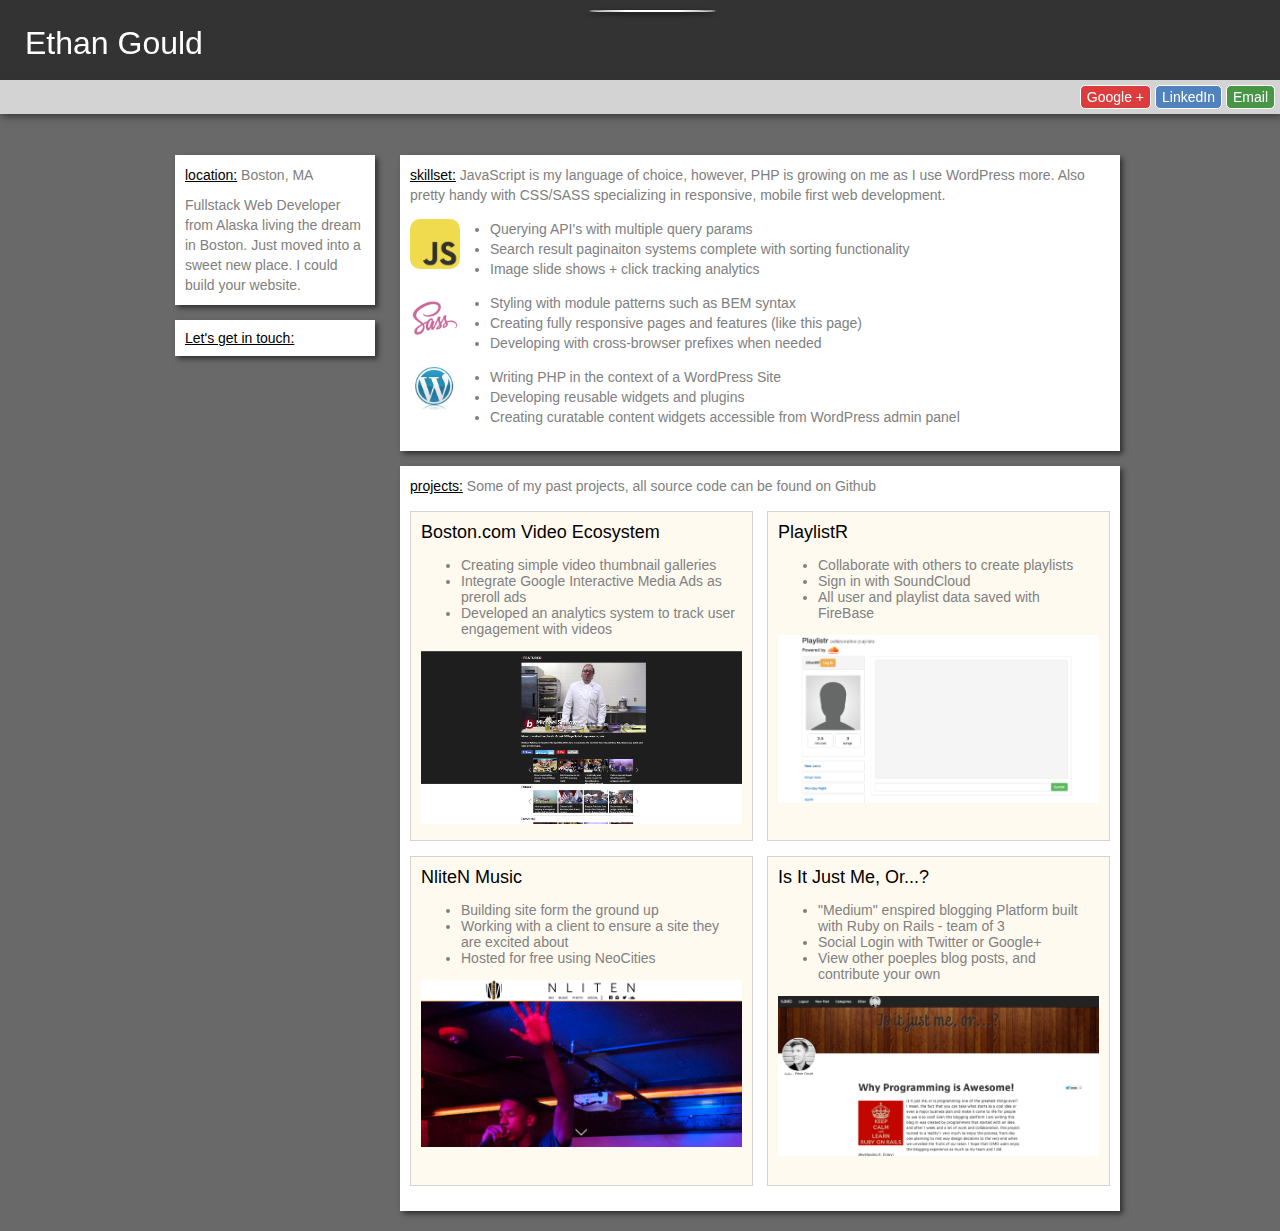
==== new-new/index.html @ 63904a3f "front end color scheme imporvements + changes some content" ====
<!doctype html>
<html>
<head>
	<title></title>
  <meta name="viewport" content="width=device-width, initial-scale=1">
	<link rel='stylesheet' type='text/css' href='styles/main.css'>
  <script type="text/javascript" src='scripts/jquery.js'></script>
  <script type="text/javascript" src='scripts/main.js'></script>
</head>
<body>
	<div class='site-container'>
    <div class="site-header">
      <div class="site-header-top">
        <p class="site-header__name">Ethan Gould</p>
        <img src="./images/ethan-profile-pic.jpg" alt="" class="site-header__img">
      </div>
      <div class="site-header-bottom">
        <div class="site-header__social-bar">
          <a id="googleplus" class="social-bar-button" target="_blank" href="https://plus.google.com/103565675340279447723/">Google +</a>
          <a id="linkedin" class="social-bar-button" target="_blank" href="https://www.linkedin.com/in/ethangould">LinkedIn</a>
          <a id="email" class="social-bar-button" target="_blank" href="mailto:ethan.g.907@gmail.com?subject=Let's Chat">Email</a>
        </div>
      </div>
    </div>
  
    <div class="site-content">
      <div class="content-card location-card">
        <p class="info--location"><span class="info-title">location:</span> <span class="info-content">Boston, MA</span></p>
        <p class="info--bio info-content">Fullstack Web Developer from Alaska living the dream in Boston. Just moved into a sweet new place. I could build your website.</p>
      </div>

      <div class="content-card skillset-card right-col-card">
        <p class="info--skillset info-content"><span class="info-title">skillset:</span> JavaScript is my language of choice, however, PHP is growing on me as I use WordPress more. Also pretty handy with CSS/SASS specializing in responsive, mobile first web development.</p>

        <div class="skillset-detail">
          <img class="skillset-img" src="./images/javascript-logo.png" alt="">
          <ul class="skillset-examples">
            <li class="skillset-example info-content">Querying API's with multiple query params</li>
            <li class="skillset-example info-content">Search result paginaiton systems complete with sorting functionality</li>
            <li class="skillset-example info-content">Image slide shows + click tracking analytics</li>
          </ul>
        </div>

        <div class="skillset-detail">
          <img class="skillset-img" src="./images/sass-logo.png" alt="">
          <ul class="skillset-examples">
            <li class="skillset-example info-content">Styling with module patterns such as BEM syntax</li>
            <li class="skillset-example info-content">Creating fully responsive pages and features (like this page)</li>
            <li class="skillset-example info-content">Developing with cross-browser prefixes when needed</li>
          </ul>
        </div>
        <div class="skillset-detail">
          <img class="skillset-img" src="./images/wordpress-logo.png" alt="">
          <ul class="skillset-examples">
            <li class="skillset-example info-content">Writing PHP in the context of a WordPress Site</li>
            <li class="skillset-example info-content">Developing reusable widgets and plugins</li>
            <li class="skillset-example info-content">Creating curatable content widgets accessible from WordPress admin panel</li>
          </ul>
        </div>
      </div>

      <div class="content-card location-card">
        <p class="info--location info-title">Let's get in touch:</p>
      </div>


      <div class="content-card projects-card right-col-card">
        <p class="projects-card-title info-content"><span class="info-title">projects:</span> Some of my past projects, all source code can be found on Github</p>

        <div class="project-detail">
          <a class="project-detail-title" target="_blank"href="http://www.boston.com/video">Boston.com Video Ecosystem</a>
          <ul class="project-detail-list">
            <li class="project-detail-list-item">Creating simple video thumbnail galleries</li>
            <li class="project-detail-list-item">Integrate Google Interactive Media Ads as preroll ads</li>
            <li class="project-detail-list-item">Developed an analytics system to track user engagement with videos</li>
          </ul>
          <img src="./images/bostoncom-video.png" alt="" class="project-detail-img">
        </div>
        <div class="project-detail">
          <a class="project-detail-title" target="_blank"href="//www.playlister-collab.firebaseapp.com">PlaylistR</a>
          <ul class="project-detail-list">
            <li class="project-detail-list-item">Collaborate with others to create playlists</li>
            <li class="project-detail-list-item">Sign in with SoundCloud</li>
            <li class="project-detail-list-item">All user and playlist data saved with FireBase</li>
          </ul>
          <img src="./images/playlistr.png" alt="" class="project-detail-img">
        </diV>  
        <div class="project-detail">
          <a class="project-detail-title" target="_blank"href="http://www.nlitenmusic.com">NliteN Music</a>
          <ul class="project-detail-list">
            <li class="project-detail-list-item">Building site form the ground up</li>
            <li class="project-detail-list-item">Working with a client to ensure a site they are excited about</li>
            <li class="project-detail-list-item">Hosted for free using NeoCities</li>
          </ul>
          <img src="./images/nliten.png" alt="" class="project-detail-img">
        </div>
        <div class="project-detail">
          <a class="project-detail-title" target="_blank"href="http://www.isitjustmeor.herokuapp.com">Is It Just Me, Or...?</a>
          <ul class="project-detail-list">
            <li class="project-detail-list-item">"Medium" enspired blogging Platform built with Ruby on Rails - team of 3 </li>
            <li class="project-detail-list-item">Social Login with Twitter or Google+</li>
            <li class="project-detail-list-item">View other poeples blog posts, and contribute your own</li>
          </ul>
          <img src="./images/IIJMO.jpg" alt="" class="project-detail-img">
        </div>

      </div>
    </div>

  </div><!-- site-container -->
</body>
</html>
---- new-new/styles/main.css ----
html {
	background-color: dimgrey;
	min-width: 290px;
}

body {
	margin: 0;
}

p {
	margin: 0;
}


/*
 *---------------------------
 * SITE HEADER
 *---------------------------
*/

.site-header {
  height: 75px;
  background-color: lightgrey;
  position: fixed;
	top: 0;
	left: 0;
	right: 0;
	z-index: 2;
	box-shadow: 2px 2px 8px #333;
	min-width: 290px;
}

.site-header-top {
	height: 40px;
	background-color: #333;
}

.site-header-bottom {
	background-color: lightgrey;
	box-shadow: 2px 2px 8px #333;

}


.site-header__name {
	margin: 0 auto;
	text-align: center;
	padding: 10px 0 0 0;
	width: 50%;
	font-family: 'Ubuntu', sans-serif;
	font-weight: 300;
	color: white;
	font-size: 20px;
}

.site-header__img {
	width: 65px;
	border-radius: 50%;
	position: absolute;
    top: 4px;
    left: 5px;
    border: 1px solid white;
    box-shadow: 0 2px 5px black;
}

.site-header__social-bar {
	display: inline-block;
    float: left;
    margin: 5px 0 0 80px;
}

.social-bar-button {
	display: inline-block;
	padding: 3px 6px;
	border: 1px solid white;
	color: white;
	font-family: 'Ubuntu', sans-serif;
    font-size: 14px;
    border-radius: 5px;
    font-weight: 100;

    text-decoration: none;
}

#googleplus {
	background-color: rgb(220,60,60);
}

#linkedin {
	background-color: rgb(80,130,190);
}

#email {
	background-color: rgb(70,150,70);
}

/*
 *---------------------------
 * /SITE HEADER
 *---------------------------
*/

/*
 *---------------------------
 * SITE CONTENT
 *---------------------------
*/
.site-content {
	margin-top: 100px;
	padding: 5px 5px;
	overflow: auto;
}

/*
 *---------------------------
 * /SITE CONTENT
 *---------------------------
*/


/*
 *---------------------------
 * CONTENT CARDZ
 *---------------------------
*/

.content-card {
	width: 100%;
	box-shadow: 3px 3px 5px #333;
	padding: 10px;
	margin-bottom: 15px;

	font-family: 'Ubuntu', sans-serif;
	font-size: 14px;
	display: inline-block;
	box-sizing: border-box;
	/*background-color: rgb(240,240,240);*/
	background-color: white;


	transition: all .3s ease-in-out;
	-webkit-transition: all .3s ease-in-out;
    -moz-transition: all .3s ease-in-out;
    -o-transition: all .3s ease-in-out;
}





/*
 *---------------------------
 * /CONTENT CARD
 *---------------------------
*/


/*
 * location Card
*/

.location-card {
	max-width: 290px;
	float: left;
}

.info--location {
	font-size: 14px;
}

.info--bio {
	margin-top: 10px;
}

.info-title {
	color: black;
	text-decoration: underline;
}

.info-content {
	color: grey;
	line-height: 20px;
}

/*
 * skillset Card
*/

.skillset-card {
	clear: both;
}

.skillset-examples {
	padding-left: 80px;
}

.skillset-img {
	width: 50px;
	border-radius: 10px;
	float: left;
}


/*
 * projects Card
*/

.project-detail {
    width: 100%;
    border: 1px solid lightgrey;
    float: left;
    padding: 10px;
	position: relative;
    box-sizing: border-box;
    margin-bottom: 15px;
    background-color: floralwhite;
}

.project-detail-title {
	text-align: center;
	font-size: 18px;
	color: black;
	text-decoration: none;
}

.project-detail-title:hover{
	color: rgb(80,80,170);
}

.project-detail-list {
	color: grey;
}

.project-detail-img {
	width: 100%;
}

.projects-card-title {
	margin-bottom: 15px;
}




@media (min-width: 650px) {
	/*
 	 *---------------------------
 	 * SITE HEADER
 	 *---------------------------
	*/

	.site-header {
		height: 100px;
	}

	.site-header-top {
		height: 80px;
	}

	.site-header-bottom {
		padding: 5px;
		overflow: auto;
	}

	.site-header__name {
		padding: 25px 0 0 25px;
		text-align: left;
		display: inline-block;
		font-size: 32px;
	}

	.site-header__img {
		width: 125px;
	    top: 10px;
	    left: 46%;
	}

	.site-header__social-bar {
		margin: 0;
		float: right;
	}
	/*
 	 *---------------------------
 	 * /SITE HEADER
 	 *---------------------------
	*/

	/*
	 *---------------------------
	 * SITE CONTENT
	 *---------------------------
	*/
	.site-content {
		max-width: 960px;
    	margin: 150px auto 0 auto;
    	padding: 5px 15px;
	}

	/*
	 *---------------------------
	 * /SITE CONTENT
	 *---------------------------
	*/

	/*
	 *---------------------------
	 * CONTENT CARD
	 *---------------------------
	*/
	.content-card {
		margin-left: 15px;
	}

	/*
	 *---------------------------
	 * /CONTENT CARD
	 *---------------------------
	*/

	/*
	 * location Card
	*/

	.location-card {
		max-width: 200px;
	}

	/*
	 * skillset Card
	*/

	.right-col-card {
		float: right;
		width: calc(100% - 240px);
		clear: none;
	}

}


@media (min-width: 768px) {
	
	.content-card:hover {
		/*box-shadow: 0 0 5px grey;*/
		transform: scale(1.01);
	}


	/*
	 * projects Card
	*/

	.project-detail {
	    width: 49%;
	    min-height: 330px;
	}

	.project-detail:nth-child(even) {
		margin-right: 2%;
	}



}
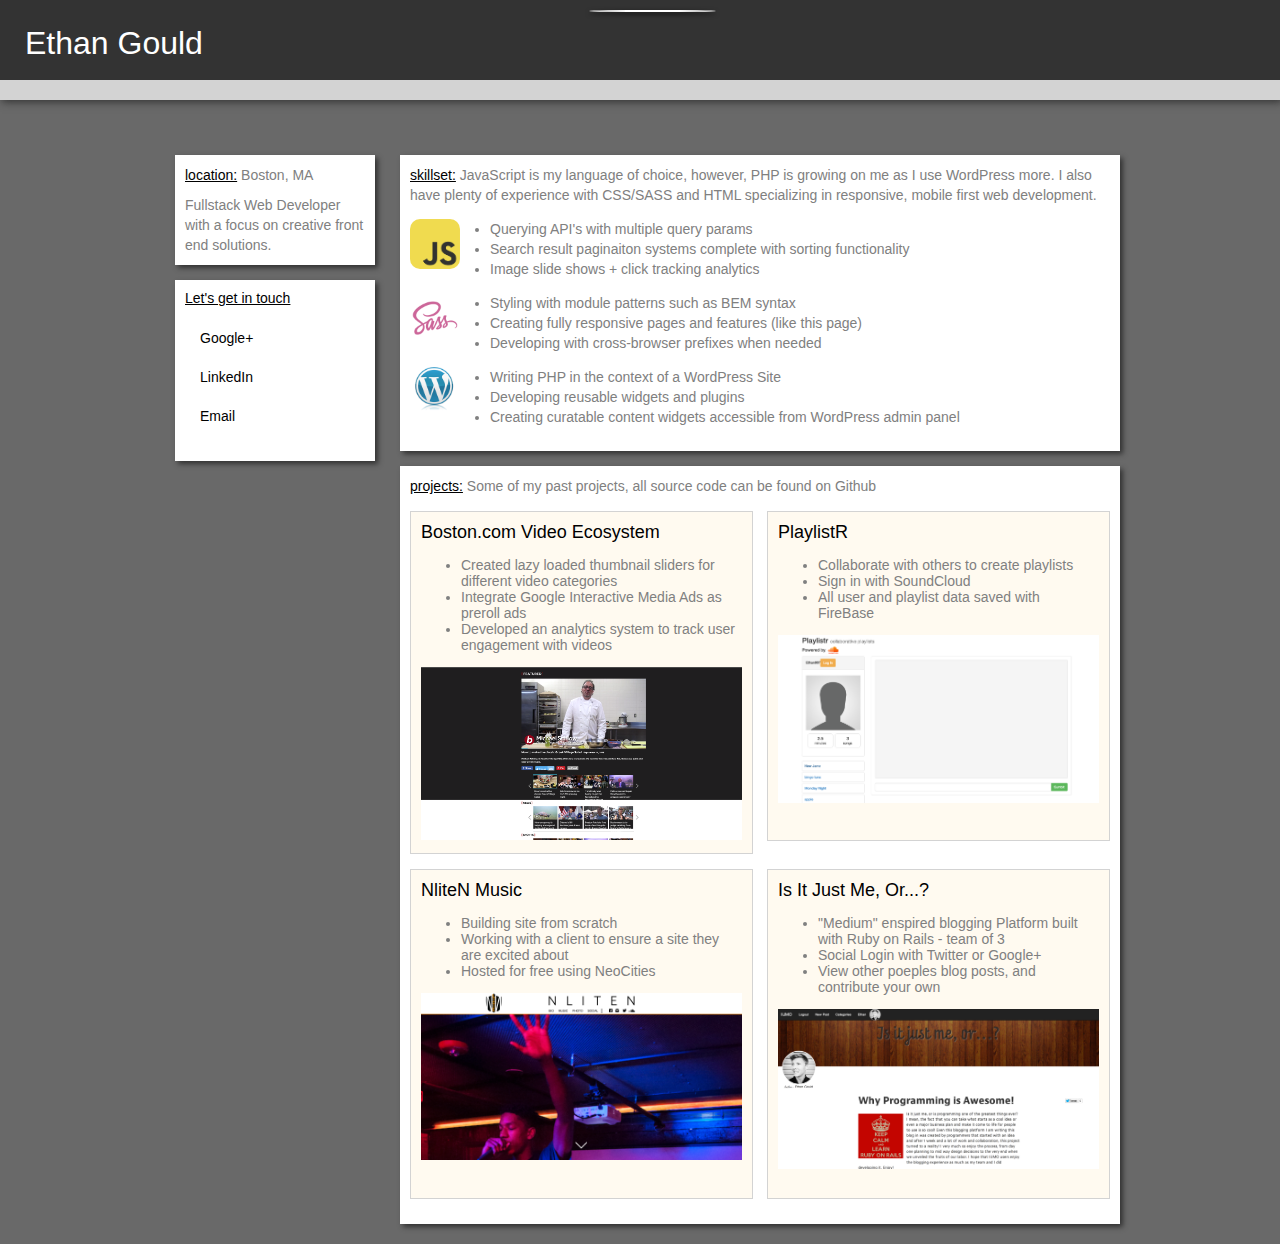
==== commit 618bfe88: "updates to personal page" ====
--- a/new-new/index.html
+++ b/new-new/index.html
@@ -14,23 +14,16 @@
         <p class="site-header__name">Ethan Gould</p>
         <img src="./images/ethan-profile-pic.jpg" alt="" class="site-header__img">
       </div>
-      <div class="site-header-bottom">
-        <div class="site-header__social-bar">
-          <a id="googleplus" class="social-bar-button" target="_blank" href="https://plus.google.com/103565675340279447723/">Google +</a>
-          <a id="linkedin" class="social-bar-button" target="_blank" href="https://www.linkedin.com/in/ethangould">LinkedIn</a>
-          <a id="email" class="social-bar-button" target="_blank" href="mailto:ethan.g.907@gmail.com?subject=Let's Chat">Email</a>
-        </div>
-      </div>
     </div>
   
     <div class="site-content">
       <div class="content-card location-card">
         <p class="info--location"><span class="info-title">location:</span> <span class="info-content">Boston, MA</span></p>
-        <p class="info--bio info-content">Fullstack Web Developer from Alaska living the dream in Boston. Just moved into a sweet new place. I could build your website.</p>
+        <p class="info--bio info-content">Fullstack Web Developer with a focus on creative front end solutions.</p>
       </div>
 
       <div class="content-card skillset-card right-col-card">
-        <p class="info--skillset info-content"><span class="info-title">skillset:</span> JavaScript is my language of choice, however, PHP is growing on me as I use WordPress more. Also pretty handy with CSS/SASS specializing in responsive, mobile first web development.</p>
+        <p class="info--skillset info-content"><span class="info-title">skillset:</span> JavaScript is my language of choice, however, PHP is growing on me as I use WordPress more. I also have plenty of experience with CSS/SASS and HTML specializing in responsive, mobile first web development.</p>
 
         <div class="skillset-detail">
           <img class="skillset-img" src="./images/javascript-logo.png" alt="">
@@ -60,9 +53,34 @@
       </div>
 
       <div class="content-card location-card">
-        <p class="info--location info-title">Let's get in touch:</p>
+        <p class="info--location info-title">Let's get in touch</p>
+        <ul class="contact-list">
+          <li id="googleplus" class="contact-list__item">
+            <a target="_blank" href="https://plus.google.com/103565675340279447723/" class="flipup-button">
+              <div id="home" class="flipup-container">
+                <p class="flipup-text">Google+</p>
+              </div>
+              <div class="flipup-box"></div>
+            </a>
+          </li>
+          <li id="linkedin" class="contact-list__item">
+            <a target="_blank" href="https://www.linkedin.com/in/ethangould" class="flipup-button">
+              <div id="home" class="flipup-container">
+                <p class="flipup-text">LinkedIn</p>
+              </div>
+              <div class="flipup-box"></div>
+            </a>
+          </li>
+          <li id="email" class="contact-list__item">
+            <a target="_blank" href="mailto:ethan.g.907@gmail.com?subject=Let's Talk" class="flipup-button">
+              <div id="home" class="flipup-container">
+                <p class="flipup-text">Email</p>
+              </div>
+              <div class="flipup-box"></div>
+            </a>
+          </li>
+        </ul>
       </div>
-
 
       <div class="content-card projects-card right-col-card">
         <p class="projects-card-title info-content"><span class="info-title">projects:</span> Some of my past projects, all source code can be found on Github</p>
@@ -70,7 +88,7 @@
         <div class="project-detail">
           <a class="project-detail-title" target="_blank"href="http://www.boston.com/video">Boston.com Video Ecosystem</a>
           <ul class="project-detail-list">
-            <li class="project-detail-list-item">Creating simple video thumbnail galleries</li>
+            <li class="project-detail-list-item">Created lazy loaded thumbnail sliders for different video categories</li>
             <li class="project-detail-list-item">Integrate Google Interactive Media Ads as preroll ads</li>
             <li class="project-detail-list-item">Developed an analytics system to track user engagement with videos</li>
           </ul>
@@ -88,7 +106,7 @@
         <div class="project-detail">
           <a class="project-detail-title" target="_blank"href="http://www.nlitenmusic.com">NliteN Music</a>
           <ul class="project-detail-list">
-            <li class="project-detail-list-item">Building site form the ground up</li>
+            <li class="project-detail-list-item">Building site from scratch</li>
             <li class="project-detail-list-item">Working with a client to ensure a site they are excited about</li>
             <li class="project-detail-list-item">Hosted for free using NeoCities</li>
           </ul>
--- a/new-new/styles/main.css
+++ b/new-new/styles/main.css
@@ -61,37 +61,7 @@
     left: 5px;
     border: 1px solid white;
     box-shadow: 0 2px 5px black;
-}
-
-.site-header__social-bar {
-	display: inline-block;
-    float: left;
-    margin: 5px 0 0 80px;
-}
-
-.social-bar-button {
-	display: inline-block;
-	padding: 3px 6px;
-	border: 1px solid white;
-	color: white;
-	font-family: 'Ubuntu', sans-serif;
-    font-size: 14px;
-    border-radius: 5px;
-    font-weight: 100;
-
-    text-decoration: none;
-}
-
-#googleplus {
-	background-color: rgb(220,60,60);
-}
-
-#linkedin {
-	background-color: rgb(80,130,190);
-}
-
-#email {
-	background-color: rgb(70,150,70);
+    transition: .2s;
 }
 
 /*
@@ -134,14 +104,108 @@
 	font-size: 14px;
 	display: inline-block;
 	box-sizing: border-box;
-	/*background-color: rgb(240,240,240);*/
 	background-color: white;
-
-
-	transition: all .3s ease-in-out;
-	-webkit-transition: all .3s ease-in-out;
-    -moz-transition: all .3s ease-in-out;
-    -o-transition: all .3s ease-in-out;
+	transform: scale(1);
+}
+
+/*
+ *---------------------------
+ * CONTACT
+ *---------------------------
+*/
+
+
+.contact-list {
+	list-style: none;
+	padding: 0;
+}
+
+.flipup-button {
+	display: inline-block;
+	width: 100%;
+	position: relative;
+	text-decoration: none;
+	border-radius: 3px;
+	overflow: hidden;
+	color: black;
+}
+
+.flipup-button:hover p {
+	color: white;
+	transition: color 0.25s;
+}
+
+.flipup-container {
+	padding: 10px 15px;
+	position: relative;
+}
+
+.flipup-box {
+	width: 100%;
+}
+
+#googleplus .flipup-box {
+	width: 100%;
+	background-color: #dd4b39;
+}
+
+#linkedin .flipup-box {
+	width: 100%;
+	background-color: #4875B4;
+}
+
+#email .flipup-box {
+	width: 100%;
+	background-color: green;
+}
+
+.flipup-text {
+	margin: 0;
+	font-family: 'Ubuntu', sans-serif;
+	font-size: 14px;
+}
+
+.slideup {
+	animation-name: slideup;
+	animation-fill-mode: forwards;
+	animation-duration: .25s;
+}
+
+.slidedown {
+	animation-name: slidedown;
+	animation-fill-mode: forwards;
+	animation-duration: .15s;
+}
+
+@keyframes slideup {
+	
+	from {
+		position: absolute;
+		bottom: 0;
+	}
+
+	to {
+		position: absolute;
+    height: 101%;
+    margin-top: -36px;
+    z-index: -1;
+	}
+}
+
+@keyframes slidedown {
+
+	from {
+		position: absolute;
+		margin-top: -36px;
+		width: 100%;
+		height: 100%;
+	}
+
+	to {
+		position: absolute;
+		margin-top: 0px;
+		height: 100%;
+	}
 }
 
 
@@ -342,7 +406,7 @@
 	
 	.content-card:hover {
 		/*box-shadow: 0 0 5px grey;*/
-		transform: scale(1.01);
+		transform: scale(1);
 	}
 
 
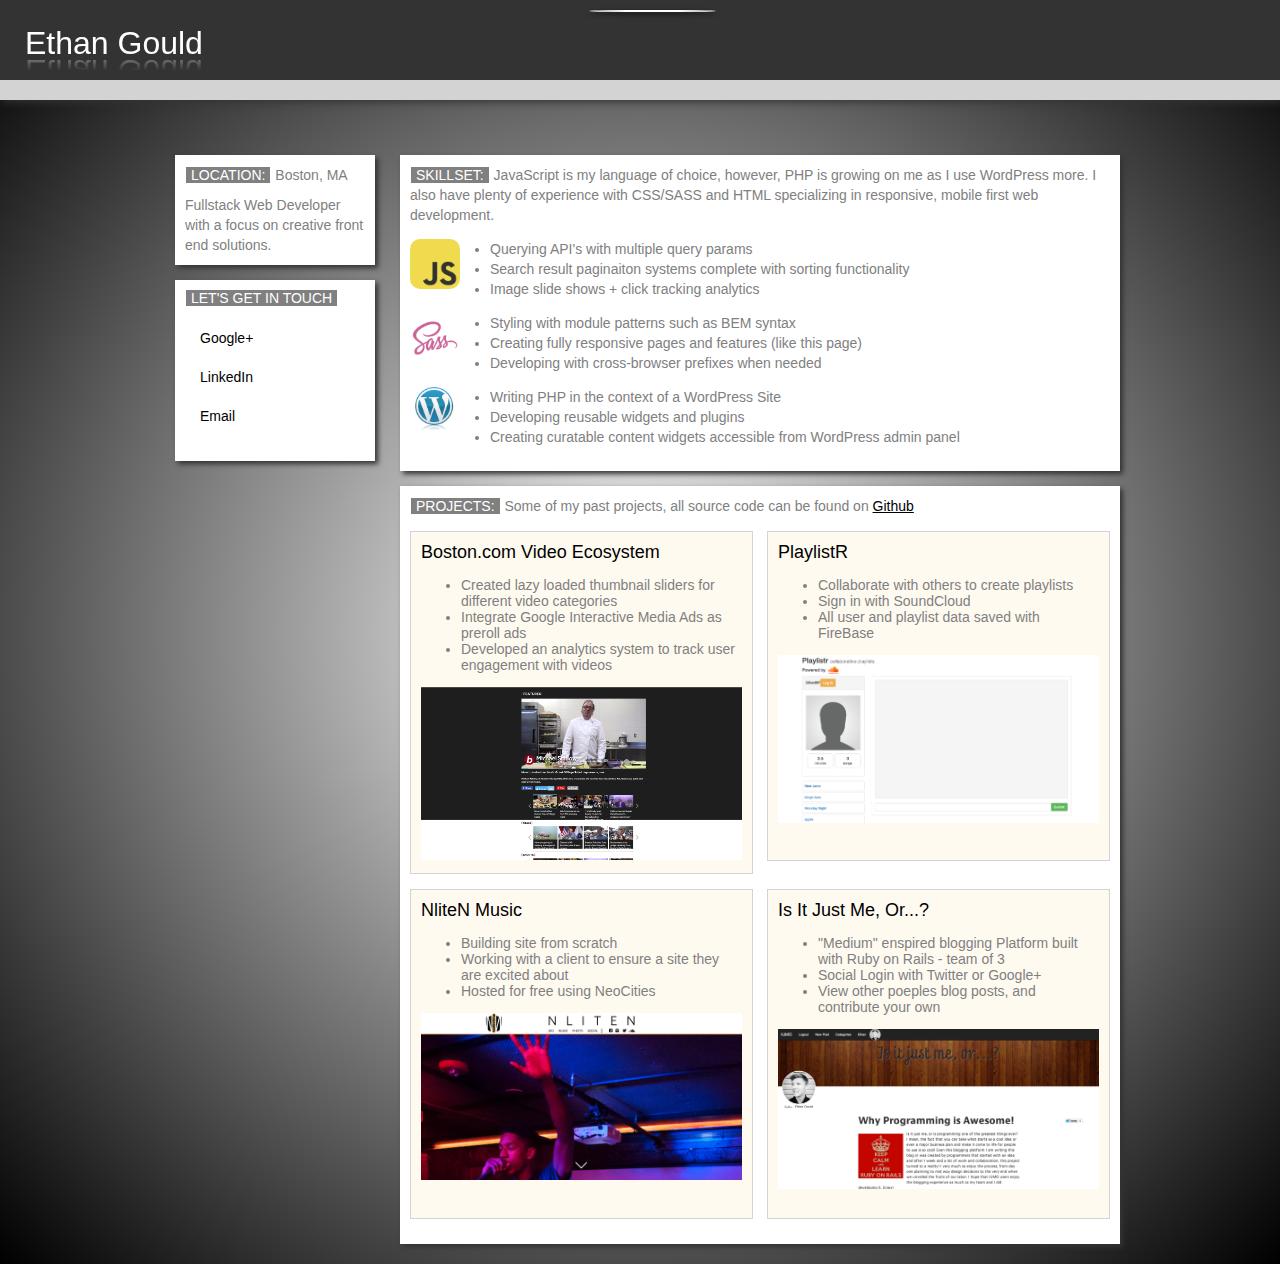
==== commit de2f211d: "added sweet styles" ====
--- a/new-new/index.html
+++ b/new-new/index.html
@@ -53,7 +53,7 @@
       </div>
 
       <div class="content-card location-card">
-        <p class="info--location info-title">Let's get in touch</p>
+        <span class="info--location info-title">Let's get in touch</span>
         <ul class="contact-list">
           <li id="googleplus" class="contact-list__item">
             <a target="_blank" href="https://plus.google.com/103565675340279447723/" class="flipup-button">
@@ -83,7 +83,7 @@
       </div>
 
       <div class="content-card projects-card right-col-card">
-        <p class="projects-card-title info-content"><span class="info-title">projects:</span> Some of my past projects, all source code can be found on Github</p>
+        <p class="projects-card-title info-content"><span class="info-title">projects:</span> Some of my past projects, all source code can be found on <a href="https://github.com/EthanGould">Github</a></p>
 
         <div class="project-detail">
           <a class="project-detail-title" target="_blank"href="http://www.boston.com/video">Boston.com Video Ecosystem</a>
--- a/new-new/styles/main.css
+++ b/new-new/styles/main.css
@@ -1,6 +1,5 @@
 html {
-	background-color: dimgrey;
-	min-width: 290px;
+	background: radial-gradient(white, black);
 }
 
 body {
@@ -51,6 +50,7 @@
 	font-weight: 300;
 	color: white;
 	font-size: 20px;
+	-webkit-box-reflect: below -10px -webkit-gradient(linear, left top, left bottom, from(transparent), color-stop(70%, transparent), to(rgba(250, 250, 250, 0.5)));
 }
 
 .site-header__img {
@@ -165,6 +165,12 @@
 	font-size: 14px;
 }
 
+.spin {
+	animation-name: spin;
+	animation-fill-mode: forwards;
+	animation-duration: .5s;
+}
+
 .slideup {
 	animation-name: slideup;
 	animation-fill-mode: forwards;
@@ -175,6 +181,16 @@
 	animation-name: slidedown;
 	animation-fill-mode: forwards;
 	animation-duration: .15s;
+}
+
+@keyframes spin {
+	from {
+		transform: rotate(0deg);
+	}
+
+	to {
+		transform: rotate(360deg);
+	}
 }
 
 @keyframes slideup {
@@ -237,13 +253,20 @@
 }
 
 .info-title {
-	color: black;
-	text-decoration: underline;
+	padding: 0 5px;
+	border: 1px solid;
+	color: white;
+	text-transform: uppercase;
+	background: grey;
 }
 
 .info-content {
 	color: grey;
 	line-height: 20px;
+}
+
+.info-content a {
+	color: black;
 }
 
 /*
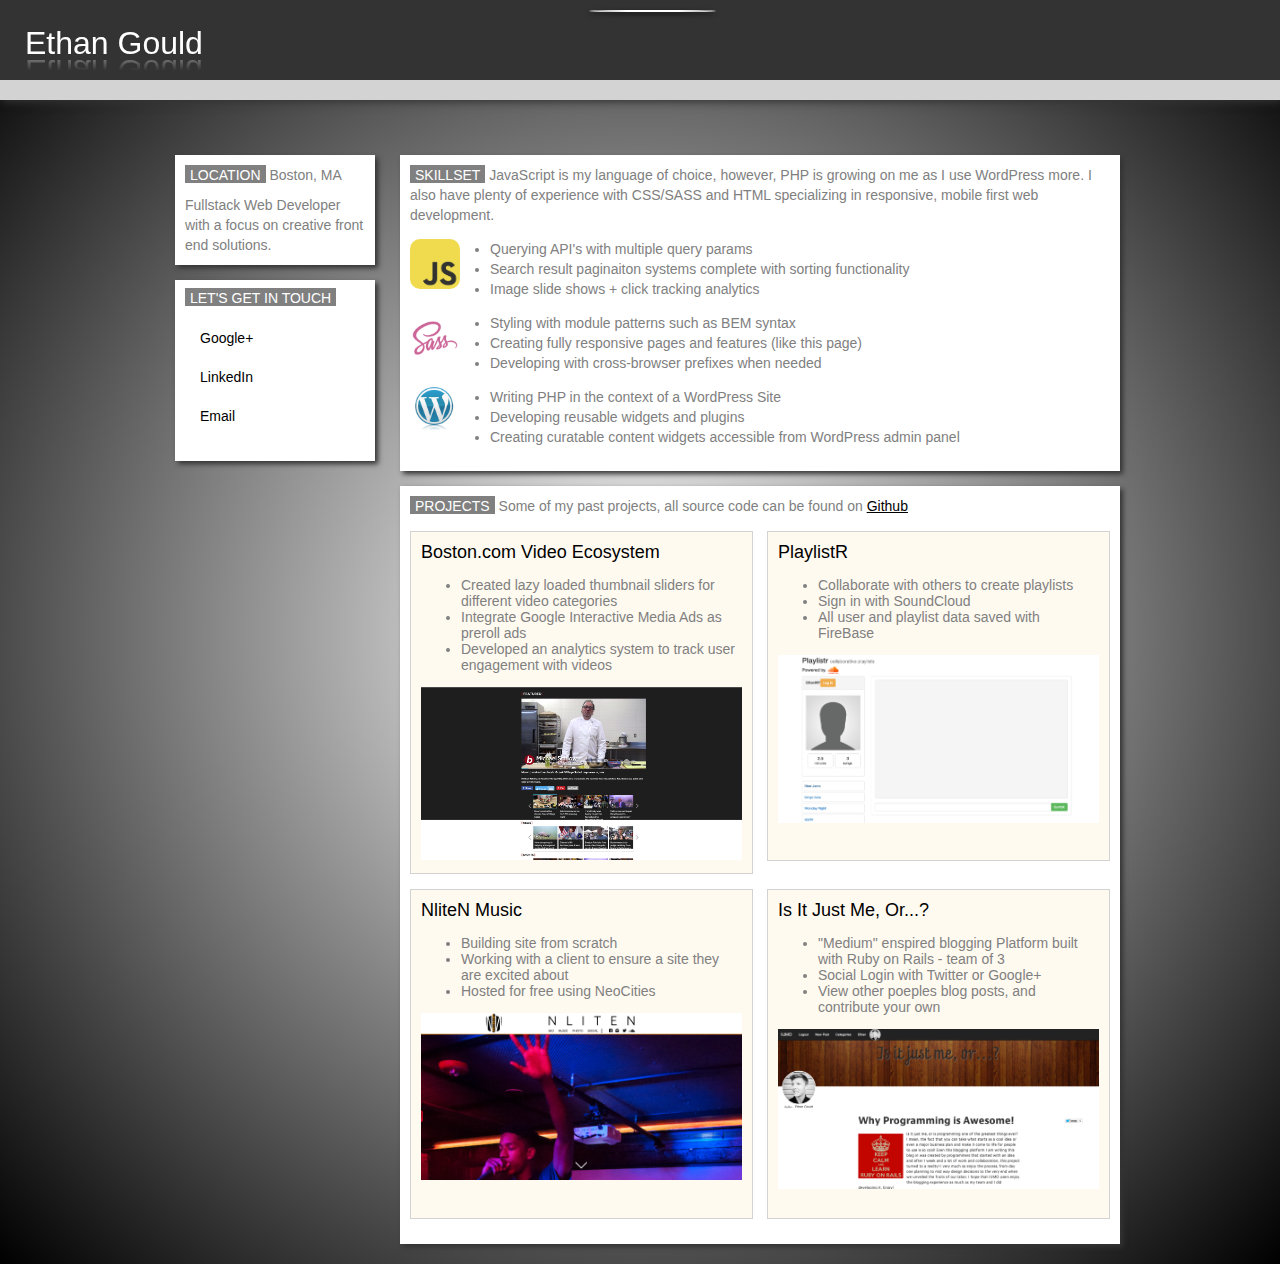
==== commit 50c2ea41: "removing old stuff" ====
--- a/new-new/index.html
+++ b/new-new/index.html
@@ -18,12 +18,12 @@
   
     <div class="site-content">
       <div class="content-card location-card">
-        <p class="info--location"><span class="info-title">location:</span> <span class="info-content">Boston, MA</span></p>
+        <p class="info--location"><span class="info-title">location</span> <span class="info-content">Boston, MA</span></p>
         <p class="info--bio info-content">Fullstack Web Developer with a focus on creative front end solutions.</p>
       </div>
 
       <div class="content-card skillset-card right-col-card">
-        <p class="info--skillset info-content"><span class="info-title">skillset:</span> JavaScript is my language of choice, however, PHP is growing on me as I use WordPress more. I also have plenty of experience with CSS/SASS and HTML specializing in responsive, mobile first web development.</p>
+        <p class="info--skillset info-content"><span class="info-title">skillset</span> JavaScript is my language of choice, however, PHP is growing on me as I use WordPress more. I also have plenty of experience with CSS/SASS and HTML specializing in responsive, mobile first web development.</p>
 
         <div class="skillset-detail">
           <img class="skillset-img" src="./images/javascript-logo.png" alt="">
@@ -83,7 +83,7 @@
       </div>
 
       <div class="content-card projects-card right-col-card">
-        <p class="projects-card-title info-content"><span class="info-title">projects:</span> Some of my past projects, all source code can be found on <a href="https://github.com/EthanGould">Github</a></p>
+        <p class="projects-card-title info-content"><span class="info-title">projects</span> Some of my past projects, all source code can be found on <a href="https://github.com/EthanGould">Github</a></p>
 
         <div class="project-detail">
           <a class="project-detail-title" target="_blank"href="http://www.boston.com/video">Boston.com Video Ecosystem</a>
--- a/new-new/styles/main.css
+++ b/new-new/styles/main.css
@@ -253,8 +253,7 @@
 }
 
 .info-title {
-	padding: 0 5px;
-	border: 1px solid;
+	padding: 2px 5px 0;
 	color: white;
 	text-transform: uppercase;
 	background: grey;
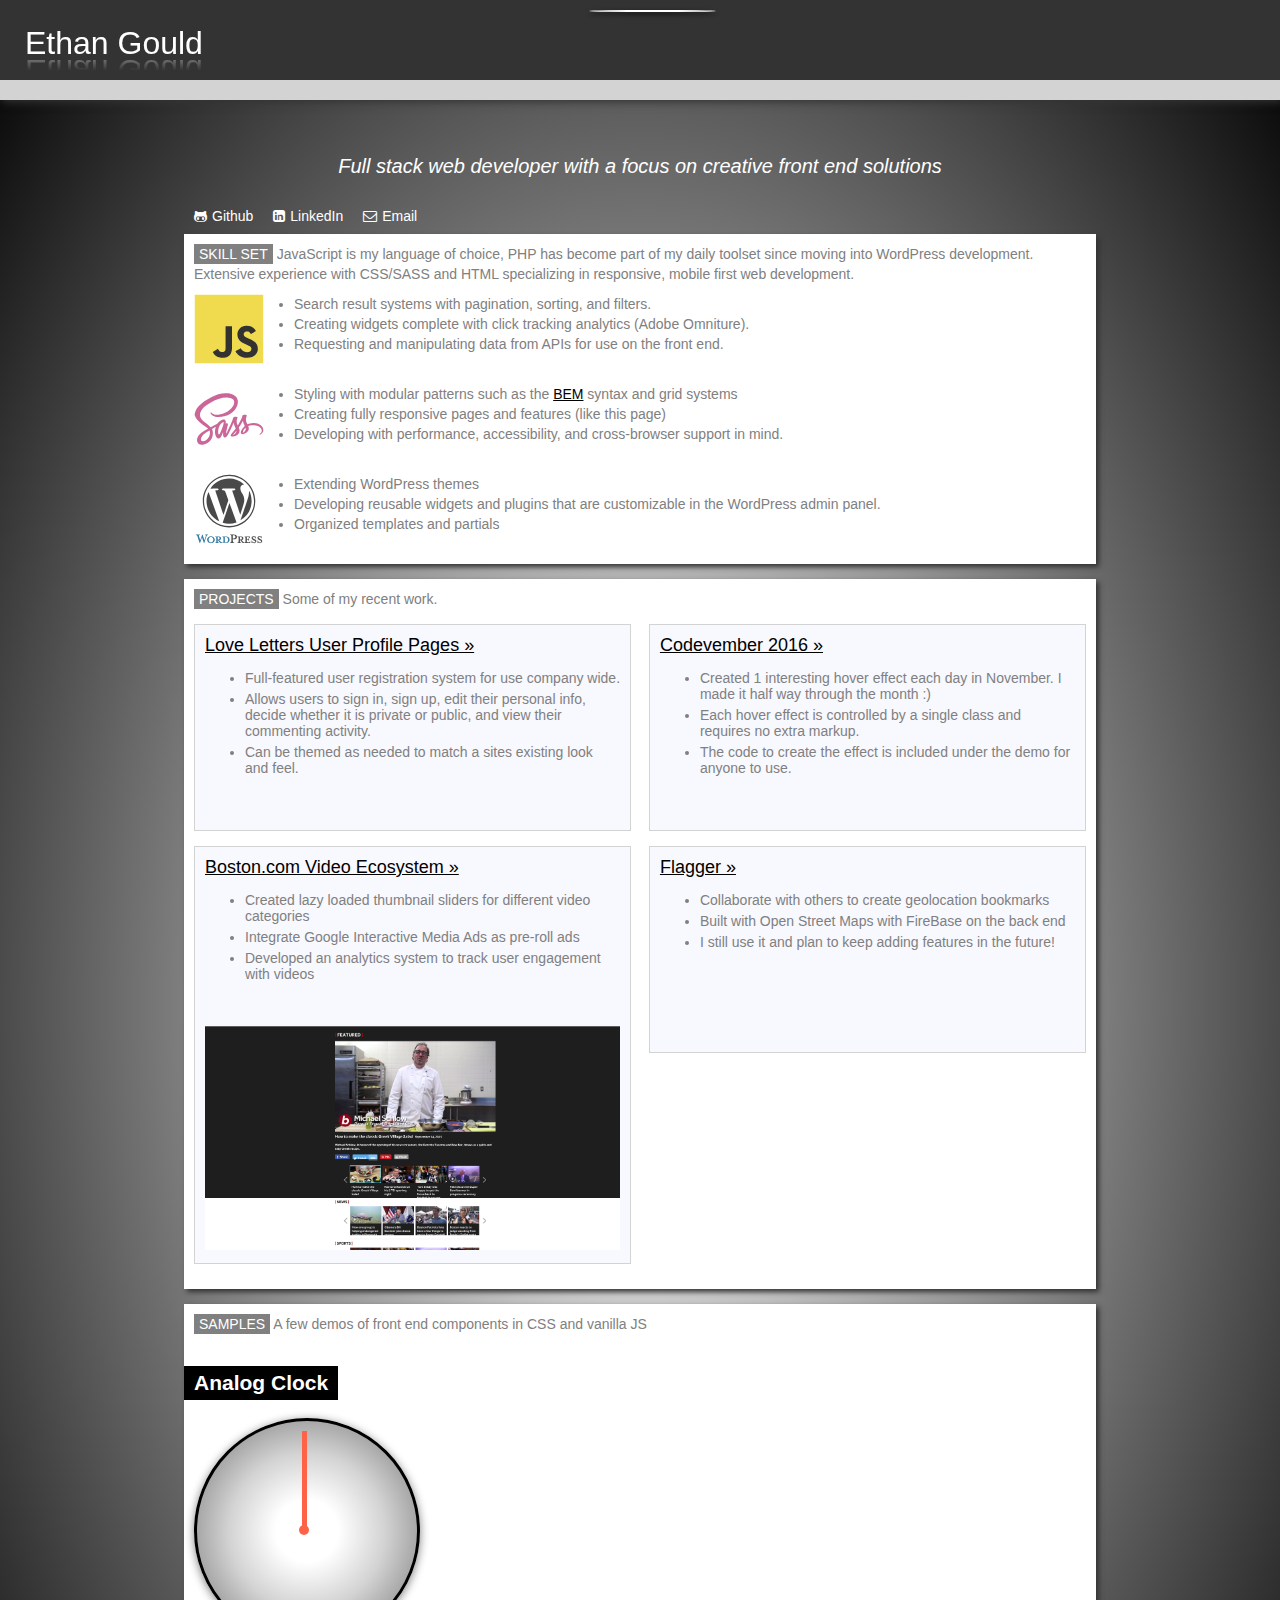
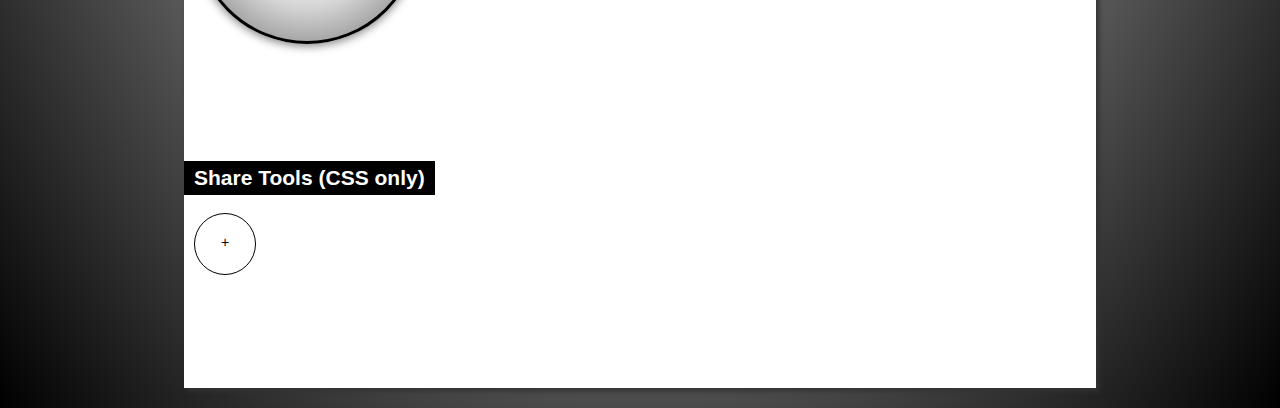
==== commit 7ffa04cd: "additions to share tools" ====
--- a/new-new/index.html
+++ b/new-new/index.html
@@ -1,9 +1,10 @@
 <!doctype html>
 <html>
 <head>
-	<title></title>
+	<title>Ethan Gould Portfolio</title>
   <meta name="viewport" content="width=device-width, initial-scale=1">
-	<link rel='stylesheet' type='text/css' href='styles/main.css'>
+  <link rel='stylesheet' type='text/css' href='styles/lib/font-awesome.min.css'>
+  <link rel='stylesheet' type='text/css' href='styles/main.css'>
   <script type="text/javascript" src='scripts/jquery.js'></script>
   <script type="text/javascript" src='scripts/main.js'></script>
 </head>
@@ -13,118 +14,136 @@
       <div class="site-header-top">
         <p class="site-header__name">Ethan Gould</p>
         <img src="./images/ethan-profile-pic.jpg" alt="" class="site-header__img">
+        <p class="content-header__text">Full stack web developer with a focus on creative front end solutions</p>
       </div>
     </div>
   
     <div class="site-content">
-      <div class="content-card location-card">
-        <p class="info--location"><span class="info-title">location</span> <span class="info-content">Boston, MA</span></p>
-        <p class="info--bio info-content">Fullstack Web Developer with a focus on creative front end solutions.</p>
+      <div class="content-header">
+        <p class="content-header__text">Full stack web developer with a focus on creative front end solutions</p>
+        <ul class="contact-list">
+          <li id="github" class="contact-list__item">
+            <a target="_blank" href="//github.com/EthanGould" class="contact-list__btn"><i class="fa fa-github-alt" aria-hidden="true"></i>Github</a>
+          </li>
+          <li id="linkedin" class="contact-list__item">
+            <a target="_blank" href="//www.linkedin.com/in/ethangould" class="contact-list__btn"><i class="fa fa-linkedin-square" aria-hidden="true"></i>LinkedIn</a>
+          </li>
+          <li id="email" class="contact-list__item">
+            <a target="_blank" href="mailto:ethan.g.907@gmail.com?subject=Let's Talk" class="contact-list__btn"><i class="fa fa-envelope-o" aria-hidden="true"></i>Email</a>
+          </li>
+        </ul>
       </div>
 
-      <div class="content-card skillset-card right-col-card">
-        <p class="info--skillset info-content"><span class="info-title">skillset</span> JavaScript is my language of choice, however, PHP is growing on me as I use WordPress more. I also have plenty of experience with CSS/SASS and HTML specializing in responsive, mobile first web development.</p>
+      <div class="content-card skillset-card">
+        <p class="info--skillset info-content"><span class="info-title">skill set</span> JavaScript is my language of choice, PHP has become part of my daily toolset since moving into WordPress development. Extensive experience with CSS/SASS and HTML specializing in responsive, mobile first web development.</p>
 
         <div class="skillset-detail">
-          <img class="skillset-img" src="./images/javascript-logo.png" alt="">
+          <svg viewBox="0 0 128 128">
+            <path fill="#F0DB4F" d="M1.408 1.408h125.184v125.185h-125.184z"></path><path fill="#323330" d="M116.347 96.736c-.917-5.711-4.641-10.508-15.672-14.981-3.832-1.761-8.104-3.022-9.377-5.926-.452-1.69-.512-2.642-.226-3.665.821-3.32 4.784-4.355 7.925-3.403 2.023.678 3.938 2.237 5.093 4.724 5.402-3.498 5.391-3.475 9.163-5.879-1.381-2.141-2.118-3.129-3.022-4.045-3.249-3.629-7.676-5.498-14.756-5.355l-3.688.477c-3.534.893-6.902 2.748-8.877 5.235-5.926 6.724-4.236 18.492 2.975 23.335 7.104 5.332 17.54 6.545 18.873 11.531 1.297 6.104-4.486 8.08-10.234 7.378-4.236-.881-6.592-3.034-9.139-6.949-4.688 2.713-4.688 2.713-9.508 5.485 1.143 2.499 2.344 3.63 4.26 5.795 9.068 9.198 31.76 8.746 35.83-5.176.165-.478 1.261-3.666.38-8.581zm-46.885-37.793h-11.709l-.048 30.272c0 6.438.333 12.34-.714 14.149-1.713 3.558-6.152 3.117-8.175 2.427-2.059-1.012-3.106-2.451-4.319-4.485-.333-.584-.583-1.036-.667-1.071l-9.52 5.83c1.583 3.249 3.915 6.069 6.902 7.901 4.462 2.678 10.459 3.499 16.731 2.059 4.082-1.189 7.604-3.652 9.448-7.401 2.666-4.915 2.094-10.864 2.07-17.444.06-10.735.001-21.468.001-32.237z"></path>
+            </svg>
           <ul class="skillset-examples">
-            <li class="skillset-example info-content">Querying API's with multiple query params</li>
-            <li class="skillset-example info-content">Search result paginaiton systems complete with sorting functionality</li>
-            <li class="skillset-example info-content">Image slide shows + click tracking analytics</li>
+            <li class="skillset-example info-content">Search result systems with pagination, sorting,  and filters.</li>
+            <li class="skillset-example info-content">Creating widgets complete with click tracking analytics (Adobe Omniture).</li>
+            <li class="skillset-example info-content">Requesting and manipulating data from APIs for use on the front end.</li>
           </ul>
         </div>
 
         <div class="skillset-detail">
-          <img class="skillset-img" src="./images/sass-logo.png" alt="">
+          <svg viewBox="0 0 128 128">
+            <path fill-rule="evenodd" clip-rule="evenodd" fill="#CB6699" d="M1.219 56.156c0 .703.207 1.167.323 1.618.756 2.933 2.381 5.45 4.309 7.746 2.746 3.272 6.109 5.906 9.554 8.383 2.988 2.148 6.037 4.248 9.037 6.38.515.366 1.002.787 1.561 1.236-.481.26-.881.489-1.297.7-3.959 2.008-7.768 4.259-11.279 6.986-2.116 1.644-4.162 3.391-5.607 5.674-2.325 3.672-3.148 7.584-1.415 11.761.506 1.22 1.278 2.274 2.367 3.053.353.252.749.502 1.162.6 1.058.249 2.136.412 3.207.609l3.033-.002c3.354-.299 6.407-1.448 9.166-3.352 4.312-2.976 7.217-6.966 8.466-12.087.908-3.722.945-7.448-.125-11.153-.099-.344-.224-.681-.354-1.014-.13-.333-.283-.657-.463-1.072l6.876-3.954.103.088c-.125.409-.258.817-.371 1.23-.817 2.984-1.36 6.02-1.165 9.117.208 3.3 1.129 6.389 3.061 9.146 1.562 2.23 5.284 2.313 6.944.075.589-.795 1.16-1.626 1.589-2.513 1.121-2.315 2.159-4.671 3.23-7.011l.187-.428c-.077 1.108-.167 2.081-.208 3.055-.064 1.521.025 3.033.545 4.48.445 1.238 1.202 2.163 2.62 2.326.97.111 1.743-.333 2.456-.896 1.114-.879 2.019-1.965 2.691-3.199 1.901-3.491 3.853-6.961 5.576-10.54 1.864-3.871 3.494-7.855 5.225-11.792l.286-.698c.409 1.607.694 3.181 1.219 4.671.61 1.729 1.365 3.417 2.187 5.058.389.775.344 1.278-.195 1.928-2.256 2.72-4.473 5.473-6.692 8.223-.491.607-.98 1.225-1.389 1.888-.247.403-.411.894-.48 1.364-.133.898.422 1.764 1.383 1.971.878.189 1.813.259 2.708.193 3.097-.228 5.909-1.315 8.395-3.157 3.221-2.386 4.255-5.642 3.475-9.501-.211-1.047-.584-2.065-.947-3.074-.163-.455-.174-.774.123-1.198 2.575-3.677 4.775-7.578 6.821-11.569.081-.157.164-.314.306-.482.663 3.45 1.661 6.775 3.449 9.792-.912.879-1.815 1.676-2.632 2.554-1.799 1.934-3.359 4.034-4.173 6.595-.35 1.104-.619 2.226-.463 3.405.242 1.831 1.742 3.021 3.543 2.604 3.854-.892 7.181-2.708 9.612-5.925 1.636-2.166 1.785-4.582 1.1-7.113-.188-.688-.411-1.365-.651-2.154.951-.295 1.878-.649 2.837-.868 4.979-1.136 9.904-.938 14.702.86 2.801 1.05 5.064 2.807 6.406 5.571 1.639 3.379.733 6.585-2.452 8.721-.297.199-.637.356-.883.605-.151.153-.242.459-.205.67.021.123.346.277.533.275 1.047-.008 1.896-.557 2.711-1.121 2.042-1.413 3.532-3.314 3.853-5.817l.063-.188-.077-1.63c-.031-.094.023-.187.016-.258-.434-3.645-2.381-6.472-5.213-8.688-3.28-2.565-7.153-3.621-11.249-3.788-3.338-.136-6.619.36-9.765 1.503-.897.325-1.786.71-2.688 1.073-.121-.219-.251-.429-.358-.646-.926-1.896-2.048-3.708-2.296-5.882-.176-1.544-.392-3.086-.025-4.613.353-1.469.813-2.913 1.246-4.362.223-.746.066-1.164-.646-1.5-.248-.117-.518-.219-.786-.258-1.75-.254-3.476-.109-5.171.384-.6.175-1.036.511-1.169 1.175-.076.381-.231.746-.339 1.122-.443 1.563-.757 3.156-1.473 4.645-1.794 3.735-3.842 7.329-5.938 10.897-.227.385-.466.763-.752 1.23-.736-1.54-1.521-2.922-1.759-4.542-.269-1.832-.481-3.661-.025-5.479.339-1.356.782-2.687 1.19-4.025.193-.636.104-.97-.472-1.305-.291-.169-.62-.319-.948-.368-1.815-.269-3.603-.128-5.354.438-.543.176-.828.527-.994 1.087-.488 1.652-.904 3.344-1.589 4.915-2.774 6.36-5.628 12.687-8.479 19.013-.595 1.321-1.292 2.596-1.963 3.882-.17.326-.418.613-.63.919-.17-.201-.236-.339-.235-.477.005-.813-.092-1.65.063-2.436.469-2.378 1.009-4.743 1.578-7.099.47-1.946 1.017-3.874 1.538-5.807.175-.647.178-1.252-.287-1.796-.781-.911-2.413-1.111-3.381-.409l-.428.242.083-.69c.204-1.479.245-2.953-.161-4.41-.506-1.816-1.802-2.861-3.686-2.803-.878.027-1.8.177-2.613.497-3.419 1.34-6.048 3.713-8.286 6.568-.203.259-.471.495-.757.654-2.893 1.604-5.795 3.188-8.696 4.778l-3.229 1.769c-.866-.826-1.653-1.683-2.546-2.41-2.727-2.224-5.498-4.393-8.244-6.592-2.434-1.949-4.792-3.979-6.596-6.56-1.342-1.92-2.207-4.021-2.29-6.395-.105-3.025.753-5.789 2.293-8.362 1.97-3.292 4.657-5.934 7.611-8.327 3.125-2.53 6.505-4.678 10.008-6.639 4.901-2.743 9.942-5.171 15.347-6.774 5.542-1.644 11.165-2.585 16.965-1.929 2.28.258 4.494.78 6.527 1.895 1.557.853 2.834 1.97 3.428 3.716.586 1.718.568 3.459.162 5.204-.825 3.534-2.76 6.447-5.195 9.05-3.994 4.267-8.866 7.172-14.351 9.091-3.165 1.107-6.421 1.802-9.765 2.083-2.729.229-5.401-.013-7.985-.962-1.711-.629-3.201-1.591-4.399-2.987-.214-.25-.488-.521-.887-.287-.391.23-.46.602-.329.979.219.626.421 1.278.762 1.838.857 1.405 2.107 2.424 3.483 3.298 2.643 1.681 5.597 2.246 8.66 2.377 4.648.201 9.183-.493 13.654-1.74 6.383-1.78 11.933-4.924 16.384-9.884 3.706-4.13 6.353-8.791 6.92-14.419.277-2.747-.018-5.438-1.304-7.944-1.395-2.715-3.613-4.734-6.265-6.125-3.862-2.025-8.03-3.204-12.332-3.204h-4.31c-5.21 0-10.247 1.493-15.143 3.274-3.706 1.349-7.34 2.941-10.868 4.703-7.683 3.839-14.838 8.468-20.715 14.833-2.928 3.171-5.407 6.67-6.833 10.79-.417 1.206-.813 2.499-1.111 3.746m27.839 36.013c-.333 4.459-2.354 8.074-5.657 11.002-1.858 1.646-3.989 2.818-6.471 3.23-.9.149-1.821.185-2.694-.188-1.245-.532-1.524-1.637-1.548-2.814-.037-1.876.62-3.572 1.521-5.186 1.176-2.104 2.9-3.708 4.741-5.206 2.9-2.361 6.046-4.359 9.268-6.245l.243-.1c.498 1.84.735 3.657.597 5.507zm25.158-19.379c-.235 1.424-.529 2.849-.945 4.229-1.438 4.777-3.285 9.406-5.282 13.973-.369.845-.906 1.616-1.373 2.417-.072.124-.179.231-.283.334-.578.571-1.126.541-1.418-.206-.34-.868-.549-1.797-.729-2.716-.121-.617-.092-1.265-.13-1.897.039-4.494 1.41-8.578 3.736-12.38.959-1.568 2.003-3.062 3.598-4.054.49-.305 1.04-.55 1.595-.706.85-.239 1.372.154 1.231 1.006zm17.164 21.868l6.169-7.203c.257 2.675-4.29 8.015-6.169 7.203zm19.703-4.847c-.436.25-.911.43-1.358.661-.409.212-.544-.002-.556-.354-.008-.239.027-.489.093-.721.833-2.938 2.366-5.446 4.647-7.486l.16-.082c1.085 3.035-.169 6.368-2.986 7.982z"></path>
+            </svg>
           <ul class="skillset-examples">
-            <li class="skillset-example info-content">Styling with module patterns such as BEM syntax</li>
+            <li class="skillset-example info-content">Styling with modular patterns such as the <a href="http://getbem.com/introduction/" target="_blank">BEM</a> syntax and grid systems</li>
             <li class="skillset-example info-content">Creating fully responsive pages and features (like this page)</li>
-            <li class="skillset-example info-content">Developing with cross-browser prefixes when needed</li>
+            <li class="skillset-example info-content">Developing with performance, accessibility, and cross-browser support in mind.</li>
           </ul>
         </div>
         <div class="skillset-detail">
-          <img class="skillset-img" src="./images/wordpress-logo.png" alt="">
+          <svg viewBox="0 0 128 128">
+           <path fill-rule="evenodd" clip-rule="evenodd" fill="#337BA2" d="M43.257 121.233c.079 1.018.029 2.071.299 3.037.115.408.9.629 1.381.935l.625.401c-.235.137-.469.389-.707.392-1.866.033-3.732.032-5.598.002-.248-.004-.491-.237-.735-.364.198-.143.388-.391.597-.408 1.251-.105 1.632-.865 1.626-1.989-.011-2.066-.006-4.134.003-6.202.005-1.152-.322-1.993-1.679-2.045-.188-.008-.366-.296-.548-.453.182-.111.366-.321.546-.318 2.39.029 4.79-.024 7.167.177 1.873.159 3.107 1.455 3.234 2.949.138 1.639-.703 2.764-2.605 3.486l-.729.272c1.225 1.158 2.31 2.29 3.516 3.272.535.437 1.293.697 1.989.817 1.393.238 2.149-.361 2.187-1.742.061-2.229.032-4.461.011-6.691-.01-1.022-.449-1.697-1.589-1.753-.215-.01-.42-.253-.629-.388.239-.14.478-.4.715-.399 2.432.02 4.875-.055 7.291.161 4.123.366 6.42 3.797 5.214 7.588-.735 2.312-2.495 3.619-4.759 3.773-3.958.27-7.938.215-11.909.243-.316.002-.706-.341-.944-.623-.914-1.085-1.776-2.213-2.668-3.316-.27-.334-.571-.641-.858-.961l-.444.147zm13.119-5.869c0 2.785-.034 5.484.036 8.18.011.414.41 1.039.78 1.187 1.457.581 3.812-.368 4.47-1.842.881-1.973.988-4.05-.203-5.922-1.175-1.847-3.132-1.663-5.083-1.603zm-13.021 4.561c1.262.032 2.653.313 3.192-1.073.302-.777.234-1.982-.183-2.69-.633-1.076-1.906-.888-3.01-.752l.001 4.515z"></path><path fill-rule="evenodd" clip-rule="evenodd" fill="#515151" d="M96.77 119.35c.834-.18 1.661-.154 2.198-.537.451-.32.563-1.116.908-1.886.199.357.386.539.39.724.025 1.38.03 2.761 0 4.141-.005.216-.226.427-.347.641-.136-.114-.339-.2-.399-.346-.733-1.771-.729-1.772-2.843-1.583.309 1.382-.763 3.149.89 4.058.843.463 2.203.371 3.189.068.841-.256 1.48-1.171 2.212-1.798v3.096c-.405.036-.712.086-1.021.086-4.141.006-8.282-.012-12.422.019-.714.006-1.197-.174-1.633-.773-.857-1.182-1.799-2.302-2.725-3.432-.232-.283-.534-.508-1.021-.962 0 1.154-.042 1.981.012 2.802.056.858.469 1.427 1.418 1.534.279.032.529.325.792.5-.271.105-.54.298-.812.303-1.827.026-3.653.025-5.48.001-.28-.004-.558-.173-.866-.275l.156-.303c2.244-.906 2.25-.906 2.248-3.508-.002-1.623-.014-3.246-.039-4.87-.017-1.121-.321-2.01-1.689-2.058-.197-.007-.384-.287-.577-.441.226-.113.453-.325.678-.323 2.311.022 4.635-.054 6.93.16 2.512.234 4.065 2.329 3.132 4.257-.51 1.053-1.688 1.783-2.725 2.818.984.9 2.117 2.194 3.491 3.135 1.941 1.33 3.268.571 3.317-1.748.041-1.947-.007-3.896-.015-5.845-.004-1.155-.361-1.994-1.717-2.013-.185-.003-.367-.2-.586-.33.705-.52 7.499-.709 10.448-.332l.19 3.214-.333.136c-.686-.717-.601-2.199-2.02-2.204-1.084-.005-2.168-.119-3.332-.189.003 1.356.003 2.59.003 4.063zm-12.647.566c2.61.105 3.646-.603 3.584-2.364-.061-1.698-1.195-2.383-3.584-2.121v4.485z"></path><path fill-rule="evenodd" clip-rule="evenodd" fill="#3179A1" d="M11.555 120.682c.996-2.947 1.979-5.897 3.003-8.834.141-.404.486-.737.737-1.104.248.378.587.725.729 1.14.931 2.719 1.817 5.451 2.722 8.179.072.219.165.43.375.969.928-2.813 1.787-5.308 2.564-7.829.27-.873-.081-1.504-1.097-1.618-.335-.039-.66-.17-1.051-.274.676-.749 5.957-.804 6.827-.108-.236.112-.424.271-.618.279-1.65.064-2.414 1.097-2.884 2.521-1.258 3.81-2.54 7.611-3.817 11.415-.133.395-.3.778-.452 1.166l-.421.03-3.579-10.821-3.619 10.788-.354.022c-.185-.401-.412-.79-.547-1.207-1.167-3.581-2.319-7.167-3.474-10.751-.495-1.539-.99-3.069-3.012-3.167-.132-.006-.253-.229-.38-.35.158-.13.316-.373.476-.375 2.272-.024 4.546-.024 6.818.001.158.001.313.247.47.379-.169.126-.319.309-.508.367-1.82.55-1.951.761-1.378 2.526.723 2.233 1.468 4.457 2.204 6.686l.266-.03z"></path><path fill-rule="evenodd" clip-rule="evenodd" fill="#4D4D4D" d="M65.484 111.25c.279-.241.435-.494.587-.491 2.957.044 5.938-.093 8.864.247 2.768.321 4.301 2.919 3.466 5.359-.748 2.189-2.593 2.874-4.68 3.064-.881.081-1.776.013-2.824.013.093 1.453.14 2.78.275 4.098.113 1.114.863 1.56 1.923 1.65.239.021.457.288.684.442-.25.126-.498.36-.75.363-2.191.029-4.384.028-6.575.002-.263-.003-.523-.219-.784-.336.218-.165.432-.463.656-.472 1.463-.056 2.012-.964 2.03-2.235.044-3.081.04-6.162.002-9.243-.016-1.31-.649-2.148-2.072-2.206-.212-.008-.422-.13-.802-.255zm5.523 6.706c2.682.278 3.703.022 4.349-1.167.648-1.192.65-2.439-.116-3.566-1.059-1.559-2.679-1.098-4.233-1.154v5.887z"></path><path fill-rule="evenodd" clip-rule="evenodd" fill="#3279A1" d="M31.076 126.463c-2.396-.104-4.348-.856-5.794-2.647-2.053-2.542-1.741-5.994.711-8.192 2.645-2.37 7.018-2.472 9.733-.171 1.838 1.559 2.709 3.533 2.111 5.953-.675 2.73-2.601 4.192-5.218 4.856-.546.137-1.122.149-1.543.201zm4.544-6.249l-.224-.147c-.149-.709-.236-1.439-.458-2.125-.642-1.971-1.986-2.945-3.963-2.949-1.97-.004-3.295.975-3.939 2.967-.572 1.771-.498 3.526.383 5.18 1.315 2.468 4.829 2.931 6.549.736.802-1.023 1.116-2.43 1.652-3.662z"></path><path fill-rule="evenodd" clip-rule="evenodd" fill="#505050" d="M122.748 114.317l.893-.782v4.376l-.259.195c-.209-.295-.498-.562-.615-.891-.591-1.655-1.865-2.553-3.319-2.117-.499.149-1.099.649-1.232 1.11-.109.376.285 1.12.671 1.374 1.008.664 2.131 1.156 3.214 1.703 2.356 1.192 3.198 2.845 2.401 4.736-.809 1.921-3.263 2.915-5.462 2.173-.606-.206-1.167-.544-1.728-.811l-.857 1.126-.379-.116c0-1.477-.009-2.954.015-4.431.002-.143.215-.282.33-.423.18.218.448.41.527.66.523 1.656 1.53 2.756 3.325 2.94 1.023.105 2.023-.021 2.378-1.187.324-1.067-.42-1.669-1.219-2.124-.879-.5-1.808-.909-2.708-1.37-.395-.203-.798-.404-1.153-.665-1.257-.927-1.753-2.263-1.381-3.618.332-1.211 1.523-2.237 2.997-2.28 1.091-.031 2.195.25 3.561.422zM106.479 125.344c-.166.33-.258.607-.429.821-.103.128-.356.25-.49.208-.127-.04-.262-.294-.265-.456-.021-1.299-.021-2.599.001-3.896.002-.159.178-.314.274-.471.184.117.446.193.537.362.169.314.208.696.356 1.024.668 1.482 2.021 2.409 3.573 2.184.649-.093 1.45-.586 1.772-1.138.434-.741-.086-1.504-.814-1.925-.979-.566-1.993-1.075-3.009-1.571-2.297-1.121-3.266-2.972-2.443-4.719.818-1.737 3.33-2.46 5.429-1.556.256.11.499.25.7.354l1.078-.886c.113.317.185.426.186.535.008 1.216.005 2.431.005 3.646l-.317.212c-.211-.27-.504-.509-.619-.814-.573-1.532-1.48-2.381-2.81-2.219-.624.075-1.419.504-1.726 1.018-.45.755.2 1.361.885 1.729.963.519 1.949.992 2.926 1.483 2.418 1.213 3.269 2.898 2.434 4.824-.813 1.876-3.346 2.847-5.517 2.077-.564-.199-1.087-.52-1.717-.826z"></path><path fill-rule="evenodd" clip-rule="evenodd" fill="#494949" d="M65.261 1.395c-26.781-.478-49.158 21.253-49.165 47.605-.008 27.11 21.338 48.739 48.077 48.699 26.49-.039 47.932-21.587 47.932-48.167-.001-26.148-21.345-47.682-46.844-48.137zm-1.148 93.887c-25.326.006-45.694-20.529-45.693-46.067.001-24.88 20.685-45.48 45.674-45.489 25.432-.008 45.695 20.654 45.687 46.587-.008 24.483-20.807 44.964-45.668 44.969zM88.508 35.935c-.994-1.638-2.216-3.227-2.778-5.013-.64-2.032-1.171-4.345-.832-6.382.576-3.454 3.225-5.169 6.812-5.497-19.624-18.213-50.462-11.694-61.825 8.095 4.374-.203 8.55-.468 12.729-.524.791-.011 2.1.657 2.286 1.277.416 1.385-.748 1.868-1.986 1.963-1.301.102-2.604.199-4.115.314 4.99 14.865 9.905 29.509 14.935 44.494.359-.587.507-.752.572-.945 2.762-8.255 5.54-16.505 8.232-24.784.246-.755.124-1.755-.146-2.531-1.424-4.111-3.13-8.133-4.379-12.294-.855-2.849-1.988-4.692-5.355-4.362-.574.056-1.273-1.178-1.916-1.816.777-.463 1.548-1.316 2.332-1.328 6.857-.104 13.716-.104 20.572.006.786.013 1.557.889 2.335 1.364-.681.622-1.267 1.554-2.063 1.794-1.276.385-2.691.312-4.218.448 4.995 14.857 9.887 29.412 14.953 44.484 2.266-7.524 4.374-14.434 6.422-21.36 1.83-6.182.74-11.957-2.567-17.403zM52.719 88.149c-.092.267-.097.563-.168 1.007 8.458 2.344 16.75 2.175 25.24-.685l-12.968-35.52c-4.151 12.064-8.131 23.63-12.104 35.198zM46.184 86.543c-6.554-17.979-13.022-35.724-19.538-53.596-8.814 17.217-2.109 43.486 19.538 53.596zM100.636 31.14c-.27 2.994-.082 6.327-.941 9.362-2.023 7.152-4.496 14.181-6.877 21.229-2.588 7.66-5.28 15.286-7.927 22.927 12.437-7.372 19.271-18.253 20.359-32.555.62-8.14-2.188-19.412-4.614-20.963z"></path>
+          </svg>
           <ul class="skillset-examples">
-            <li class="skillset-example info-content">Writing PHP in the context of a WordPress Site</li>
-            <li class="skillset-example info-content">Developing reusable widgets and plugins</li>
-            <li class="skillset-example info-content">Creating curatable content widgets accessible from WordPress admin panel</li>
+            <li class="skillset-example info-content">Extending WordPress themes</li>
+            <li class="skillset-example info-content">Developing reusable widgets and plugins that are customizable in the WordPress admin panel.</li>
+            <li class="skillset-example info-content">Organized templates and partials</li>
           </ul>
         </div>
       </div>
 
-      <div class="content-card location-card">
-        <span class="info--location info-title">Let's get in touch</span>
-        <ul class="contact-list">
-          <li id="googleplus" class="contact-list__item">
-            <a target="_blank" href="https://plus.google.com/103565675340279447723/" class="flipup-button">
-              <div id="home" class="flipup-container">
-                <p class="flipup-text">Google+</p>
-              </div>
-              <div class="flipup-box"></div>
-            </a>
-          </li>
-          <li id="linkedin" class="contact-list__item">
-            <a target="_blank" href="https://www.linkedin.com/in/ethangould" class="flipup-button">
-              <div id="home" class="flipup-container">
-                <p class="flipup-text">LinkedIn</p>
-              </div>
-              <div class="flipup-box"></div>
-            </a>
-          </li>
-          <li id="email" class="contact-list__item">
-            <a target="_blank" href="mailto:ethan.g.907@gmail.com?subject=Let's Talk" class="flipup-button">
-              <div id="home" class="flipup-container">
-                <p class="flipup-text">Email</p>
-              </div>
-              <div class="flipup-box"></div>
-            </a>
-          </li>
-        </ul>
-      </div>
-
       <div class="content-card projects-card right-col-card">
-        <p class="projects-card-title info-content"><span class="info-title">projects</span> Some of my past projects, all source code can be found on <a href="https://github.com/EthanGould">Github</a></p>
+        <p class="projects-card-title info-content"><span class="info-title">projects</span> Some of my recent work.</a></p>
 
         <div class="project-detail">
-          <a class="project-detail-title" target="_blank"href="http://www.boston.com/video">Boston.com Video Ecosystem</a>
+          <a class="project-detail-title" target="_blank"href="//loveletters.boston.com/">Love Letters User Profile Pages &raquo;</a>
+          <ul class="project-detail-list">
+            <li class="project-detail-list-item">Full-featured user registration system for use company wide.</li>
+            <li class="project-detail-list-item">Allows users to sign in, sign up, edit their personal info, decide whether it is private or public, and view their commenting activity.</li>
+            <li class="project-detail-list-item">Can be themed as needed to match a sites existing look and feel.</li>
+          </ul>
+          <img src="./images/love-letters.png" alt="" class="project-detail-img">
+        </div>
+
+        <div class="project-detail">
+          <a class="project-detail-title" target="_blank"href="//ethangould.github.io/Codevember/">Codevember 2016 &raquo;</a>
+          <ul class="project-detail-list">
+            <li class="project-detail-list-item">Created 1 interesting hover effect each day in November. I made it half way through the month :)</li>
+            <li class="project-detail-list-item">Each hover effect is controlled by a single class and requires no extra markup.</li>
+            <li class="project-detail-list-item">The code to create the effect is included under the demo for anyone to use.</li>
+          </ul>
+          <img src="./images/codevember-2016.png" alt="" class="project-detail-img">
+        </div>
+
+        <div class="project-detail">
+          <a class="project-detail-title" target="_blank"href="//www.boston.com/video">Boston.com Video Ecosystem &raquo;</a>
           <ul class="project-detail-list">
             <li class="project-detail-list-item">Created lazy loaded thumbnail sliders for different video categories</li>
-            <li class="project-detail-list-item">Integrate Google Interactive Media Ads as preroll ads</li>
+            <li class="project-detail-list-item">Integrate Google Interactive Media Ads as pre-roll ads</li>
             <li class="project-detail-list-item">Developed an analytics system to track user engagement with videos</li>
           </ul>
           <img src="./images/bostoncom-video.png" alt="" class="project-detail-img">
         </div>
+
         <div class="project-detail">
-          <a class="project-detail-title" target="_blank"href="//www.playlister-collab.firebaseapp.com">PlaylistR</a>
+          <a class="project-detail-title" target="_blank"href="//flaggerapp.firebaseapp.com">Flagger &raquo;</a>
           <ul class="project-detail-list">
-            <li class="project-detail-list-item">Collaborate with others to create playlists</li>
-            <li class="project-detail-list-item">Sign in with SoundCloud</li>
-            <li class="project-detail-list-item">All user and playlist data saved with FireBase</li>
+            <li class="project-detail-list-item">Collaborate with others to create geolocation bookmarks</li>
+            <li class="project-detail-list-item">Built with Open Street Maps with FireBase on the back end</li>
+            <li class="project-detail-list-item">I still use it and plan to keep adding features in the future!</li>
           </ul>
-          <img src="./images/playlistr.png" alt="" class="project-detail-img">
-        </diV>  
-        <div class="project-detail">
-          <a class="project-detail-title" target="_blank"href="http://www.nlitenmusic.com">NliteN Music</a>
-          <ul class="project-detail-list">
-            <li class="project-detail-list-item">Building site from scratch</li>
-            <li class="project-detail-list-item">Working with a client to ensure a site they are excited about</li>
-            <li class="project-detail-list-item">Hosted for free using NeoCities</li>
-          </ul>
-          <img src="./images/nliten.png" alt="" class="project-detail-img">
+          <img src="./images/flagger.png" alt="" class="project-detail-img">
+        </diV>
+      </div>
+
+      <div class="content-card">
+        <p class="projects-card-title info-content"><span class="info-title">Samples</span> A few demos of front end components in CSS and vanilla JS</a></p>
+
+        <div class="sample">
+          <div class="sample-title"><h2>Analog Clock</h2></div>
+          <div class="clock">
+            <div class="clock-hands">
+              <span class="seconds clock-arm"></span>
+              <span class="minutes clock-arm"></span>
+              <span class="hours clock-arm"></span>
+            </div>
+          </div>
         </div>
-        <div class="project-detail">
-          <a class="project-detail-title" target="_blank"href="http://www.isitjustmeor.herokuapp.com">Is It Just Me, Or...?</a>
-          <ul class="project-detail-list">
-            <li class="project-detail-list-item">"Medium" enspired blogging Platform built with Ruby on Rails - team of 3 </li>
-            <li class="project-detail-list-item">Social Login with Twitter or Google+</li>
-            <li class="project-detail-list-item">View other poeples blog posts, and contribute your own</li>
-          </ul>
-          <img src="./images/IIJMO.jpg" alt="" class="project-detail-img">
+
+        <div class="sample">
+          <div class="sample-title"><h2>Share Tools (CSS only)</h2></div>
+          <div class="share-tools js-share-tools">
+            <div class="share-tools__btn share-tools__trigger js-share-btn">+</div>
+            <div class="share-tools__btns-wrap">
+              <div class="share-tools__btns js-share-btns">
+                <div id="facebook" class="share-tools__btn">f</div>
+                <div id="twitter" class="share-tools__btn">t</div>
+                <div id="google"  class="share-tools__btn">g+</div>
+              </div>
+            </div>
+          </div>
         </div>
 
       </div>
     </div>
-
   </div><!-- site-container -->
 </body>
-</html>+</html>
--- a/new-new/styles/main.css
+++ b/new-new/styles/main.css
@@ -27,29 +27,32 @@
 	z-index: 2;
 	box-shadow: 2px 2px 8px #333;
 	min-width: 290px;
+	transition: height 0.3s;
 }
 
 .site-header-top {
-	height: 40px;
+	height: 60px;
 	background-color: #333;
+	transition: height 0.3s;
 }
 
 .site-header-bottom {
 	background-color: lightgrey;
 	box-shadow: 2px 2px 8px #333;
-
 }
 
 
 .site-header__name {
+	box-sizing: border-box;
 	margin: 0 auto;
 	text-align: center;
-	padding: 10px 0 0 0;
+	padding: 20px 0 0 0;
 	width: 50%;
 	font-family: 'Ubuntu', sans-serif;
 	font-weight: 300;
 	color: white;
 	font-size: 20px;
+	transition: all 0.3s;
 	-webkit-box-reflect: below -10px -webkit-gradient(linear, left top, left bottom, from(transparent), color-stop(70%, transparent), to(rgba(250, 250, 250, 0.5)));
 }
 
@@ -57,11 +60,23 @@
 	width: 65px;
 	border-radius: 50%;
 	position: absolute;
-    top: 4px;
-    left: 5px;
-    border: 1px solid white;
-    box-shadow: 0 2px 5px black;
-    transition: .2s;
+  top: 4px;
+  left: 5px;
+  border: 1px solid white;
+  box-shadow: 0 2px 5px black;
+  transition: all 0.3s;
+  z-index: 100;
+}
+
+.site-header__img:hover {
+	animation-name: spin;
+	animation-fill-mode: forwards;
+	animation-duration: .5s;
+	animation-timing-function: ease-in-out;
+}
+
+.site-header .content-header__text {
+	opacity: 0;
 }
 
 /*
@@ -81,6 +96,20 @@
 	overflow: auto;
 }
 
+.content-header {
+	background-color: transparent;
+}
+
+.content-header__text {
+	margin-bottom: 20px;
+	padding: 0 10px;
+	font-size: 20px;
+	color: white;
+	font-family: 'Ubuntu', sans-serif;
+	text-align: center;
+	font-style: italic;
+}
+
 /*
  *---------------------------
  * /SITE CONTENT
@@ -95,17 +124,16 @@
 */
 
 .content-card {
-	width: 100%;
+	width: 95%;
 	box-shadow: 3px 3px 5px #333;
 	padding: 10px;
-	margin-bottom: 15px;
+	margin: 0 auto 15px auto;
+	display: table;
 
 	font-family: 'Ubuntu', sans-serif;
 	font-size: 14px;
-	display: inline-block;
 	box-sizing: border-box;
 	background-color: white;
-	transform: scale(1);
 }
 
 /*
@@ -118,115 +146,33 @@
 .contact-list {
 	list-style: none;
 	padding: 0;
-}
-
-.flipup-button {
+	width: 95%;
+	margin: 0 auto;
+}
+
+.contact-list__btn {
 	display: inline-block;
-	width: 100%;
-	position: relative;
+	float: left;
+	padding: 10px;
 	text-decoration: none;
-	border-radius: 3px;
-	overflow: hidden;
-	color: black;
-}
-
-.flipup-button:hover p {
-	color: white;
-	transition: color 0.25s;
-}
-
-.flipup-container {
-	padding: 10px 15px;
-	position: relative;
-}
-
-.flipup-box {
-	width: 100%;
-}
-
-#googleplus .flipup-box {
-	width: 100%;
-	background-color: #dd4b39;
-}
-
-#linkedin .flipup-box {
-	width: 100%;
-	background-color: #4875B4;
-}
-
-#email .flipup-box {
-	width: 100%;
-	background-color: green;
-}
-
-.flipup-text {
-	margin: 0;
 	font-family: 'Ubuntu', sans-serif;
 	font-size: 14px;
-}
-
-.spin {
-	animation-name: spin;
-	animation-fill-mode: forwards;
-	animation-duration: .5s;
-}
-
-.slideup {
-	animation-name: slideup;
-	animation-fill-mode: forwards;
-	animation-duration: .25s;
-}
-
-.slidedown {
-	animation-name: slidedown;
-	animation-fill-mode: forwards;
-	animation-duration: .15s;
-}
+	color: white;
+}
+
+.contact-list__btn i {
+	margin-right: 5px;
+}
+/*
+#github .contact-list__btn { background-color: gray; }
+#linkedin .contact-list__btn { background-color: #4875B4; }
+#email .contact-list__btn { background-color: green; }*/
 
 @keyframes spin {
-	from {
-		transform: rotate(0deg);
-	}
-
 	to {
-		transform: rotate(360deg);
-	}
-}
-
-@keyframes slideup {
-	
-	from {
-		position: absolute;
-		bottom: 0;
-	}
-
-	to {
-		position: absolute;
-    height: 101%;
-    margin-top: -36px;
-    z-index: -1;
-	}
-}
-
-@keyframes slidedown {
-
-	from {
-		position: absolute;
-		margin-top: -36px;
-		width: 100%;
-		height: 100%;
-	}
-
-	to {
-		position: absolute;
-		margin-top: 0px;
-		height: 100%;
-	}
-}
-
-
-
-
+		transform: rotate(1turn);
+	}
+}
 
 /*
  *---------------------------
@@ -240,7 +186,6 @@
 */
 
 .location-card {
-	max-width: 290px;
 	float: left;
 }
 
@@ -253,7 +198,7 @@
 }
 
 .info-title {
-	padding: 2px 5px 0;
+	padding: 2px 5px;
 	color: white;
 	text-transform: uppercase;
 	background: grey;
@@ -277,7 +222,18 @@
 }
 
 .skillset-examples {
-	padding-left: 80px;
+	padding-left: 100px;
+	margin: 0;
+}
+
+.skillset-detail {
+	padding: 10px 0;
+	float: left;
+}
+
+.skillset-detail svg {
+	width: 70px;
+	float: left;
 }
 
 .skillset-img {
@@ -299,14 +255,13 @@
 	position: relative;
     box-sizing: border-box;
     margin-bottom: 15px;
-    background-color: floralwhite;
+    background-color: ghostwhite;
 }
 
 .project-detail-title {
 	text-align: center;
 	font-size: 18px;
 	color: black;
-	text-decoration: none;
 }
 
 .project-detail-title:hover{
@@ -317,6 +272,10 @@
 	color: grey;
 }
 
+.project-detail-list-item {
+	margin-bottom: 5px;
+}
+
 .project-detail-img {
 	width: 100%;
 }
@@ -327,8 +286,171 @@
 
 
 
-
-@media (min-width: 650px) {
+/*
+ *---------------------------
+ * / SAMPLES
+ *---------------------------
+*/
+
+.sample {
+	margin-bottom: 100px;
+}
+
+.sample-title h2 {
+	display: inline-block;
+	margin-left: -10px;
+	padding: 5px 10px;
+	color: white;
+	background-color: black;
+}
+
+
+/*
+ * clock sample
+ */
+
+.clock {
+	width: 220px;
+	height: 220px;
+	border: 3px solid black;
+	border-radius: 50%;
+	transform: rotate(90deg);
+	box-shadow: 2px 0px 10px gray;
+	background: radial-gradient(white 20%, lightgray 50%, darkgray 70%);
+}
+
+.clock-hands {
+	position: relative;
+	margin: 10px 0 10px 10px;
+	width: 200px;
+	height: 200px;
+	border-radius: 50%;
+}
+
+.clock-hands:after {
+	display: inline-block;
+	content: "";
+	width: 10px;
+	height: 10px;
+	position: absolute;
+	left: 47%;
+	top: 49%;
+	z-index: 100;
+	background-color: tomato;
+	border-radius: 50%;
+}
+
+
+.clock-arm {
+	display: inline-block;
+	position: absolute;
+	top: 50%;
+	width: 50%;
+	height: 5px;
+	transition: all 0.1s;
+	transition-timing-function: cubic-bezier(0.42, 0, 0, 2.48);
+	transform-origin: 100%;
+}
+
+.clock-arm.seconds {
+	background-color: tomato;
+	z-index: 2;
+}
+
+.clock-arm.minutes {
+	background-color: #8f8f8f;
+}
+
+.clock-arm.hours {
+	background-color: black;
+}
+
+.clock-arm.hours:after {
+	display: block;
+	content: '';
+	background-color: gray;
+	width: 20px;
+}
+
+/*
+ * Share tools
+ */
+
+.share-tools {
+	position: relative;
+	display: inline-block;
+	overflow: hidden;
+}
+
+.share-tools__btns-wrap {
+	overflow: hidden;
+}
+
+.share-tools__btns {
+	opacity: 0;
+	transform: translateX(-100%);
+	transition: transform 1s;
+	animation-name: collapse;
+	animation-duration: 1s;
+	animation-fill-mode: forwards;
+}
+
+.share-tools__btn {
+	display: inline-block;
+	float: left;
+	width: 20px;
+	height: 20px;
+	padding: 20px;
+	border-radius: 50%;
+	background-color: white;
+	border: 1px solid black;
+	color: black;
+	text-align: center;
+	cursor: pointer;
+	transition: transform 1s;
+}
+
+.share-tools__btn#facebook { background-color: steelblue; }
+.share-tools__btn#twitter { background-color: skyblue; }
+.share-tools__btn#google { background-color: tomato; }
+
+.share-tools__trigger:hover { transform: rotate(1turn); }
+.share-tools--active:hover { display: inline-block; }
+
+.share-tools--active .share-tools__btns {
+	padding-left: 25px;
+	animation-name: expand;
+	animation-duration: 1s;
+	animation-fill-mode: forwards;
+}
+
+@keyframes expand {
+  0% { opacity: 0; }
+  90% { opacity: 1; }
+  100% {
+    transform: translateX(-12%);
+    opacity: 1;
+    z-index: 100;
+	}
+}
+
+@keyframes collapse {
+  0% {
+    transform: translateX(0);
+    opacity: 1;
+  }
+  100% { opacity: 0; }
+}
+
+
+/*
+ *---------------------------
+ * /SAMPLES
+ *---------------------------
+*/
+
+
+@media (min-width: 750px) {
 	/*
  	 *---------------------------
  	 * SITE HEADER
@@ -355,16 +477,38 @@
 		font-size: 32px;
 	}
 
-	.site-header__img {
-		width: 125px;
-	    top: 10px;
-	    left: 46%;
-	}
-
 	.site-header__social-bar {
 		margin: 0;
 		float: right;
 	}
+
+	.site-header .site-header__img {
+		top: 10px;
+		left: 46%;
+		width: 125px;
+	}
+
+	.site-header.minimize {
+		height: 50px;
+	}
+
+	.site-header.minimize .site-header-top{
+		height: 40px;
+	}
+
+	.site-header.minimize	.site-header__img {
+		left: 150px;
+		width: 40px;
+		top: 5px;
+	}
+
+	.site-header.minimize .site-header__name {
+		font-size: 20px;
+		padding-top: 10px;
+		transition: all 0.3s;
+		-webkit-box-reflect: below -7px -webkit-gradient(linear, left top, left bottom, from(transparent), color-stop(70%, transparent), to(rgba(250, 250, 250, 0.5)));
+	}
+
 	/*
  	 *---------------------------
  	 * /SITE HEADER
@@ -389,26 +533,11 @@
 	*/
 
 	/*
-	 *---------------------------
-	 * CONTENT CARD
-	 *---------------------------
-	*/
-	.content-card {
-		margin-left: 15px;
-	}
-
-	/*
-	 *---------------------------
-	 * /CONTENT CARD
-	 *---------------------------
-	*/
-
-	/*
 	 * location Card
 	*/
 
 	.location-card {
-		max-width: 200px;
+		max-width: 320px;
 	}
 
 	/*
@@ -416,42 +545,35 @@
 	*/
 
 	.right-col-card {
-		float: right;
-		width: calc(100% - 240px);
 		clear: none;
 	}
 
-}
-
-
-@media (min-width: 768px) {
-	
-	.content-card:hover {
-		/*box-shadow: 0 0 5px grey;*/
-		transform: scale(1);
-	}
-
-
-	/*
-	 * projects Card
-	*/
-
+	/*
+	 * Project Cards
+	*/
 	.project-detail {
-	    width: 49%;
-	    min-height: 330px;
+		width: 49%;
 	}
 
 	.project-detail:nth-child(even) {
 		margin-right: 2%;
 	}
 
-
-
-}
-
-
-
-
-
-
-
+	.project-detail-list {
+		min-height: 120px;
+	}
+}
+
+
+@media (min-width: 1040px) {
+	.site-header.minimize .content-header__text {
+		opacity: 1;
+		transition: opacity 1s;
+		position: absolute;
+		top: 8px;
+		right: 0;
+		width: 100%;
+		font-size: 22px;
+	}
+}
+
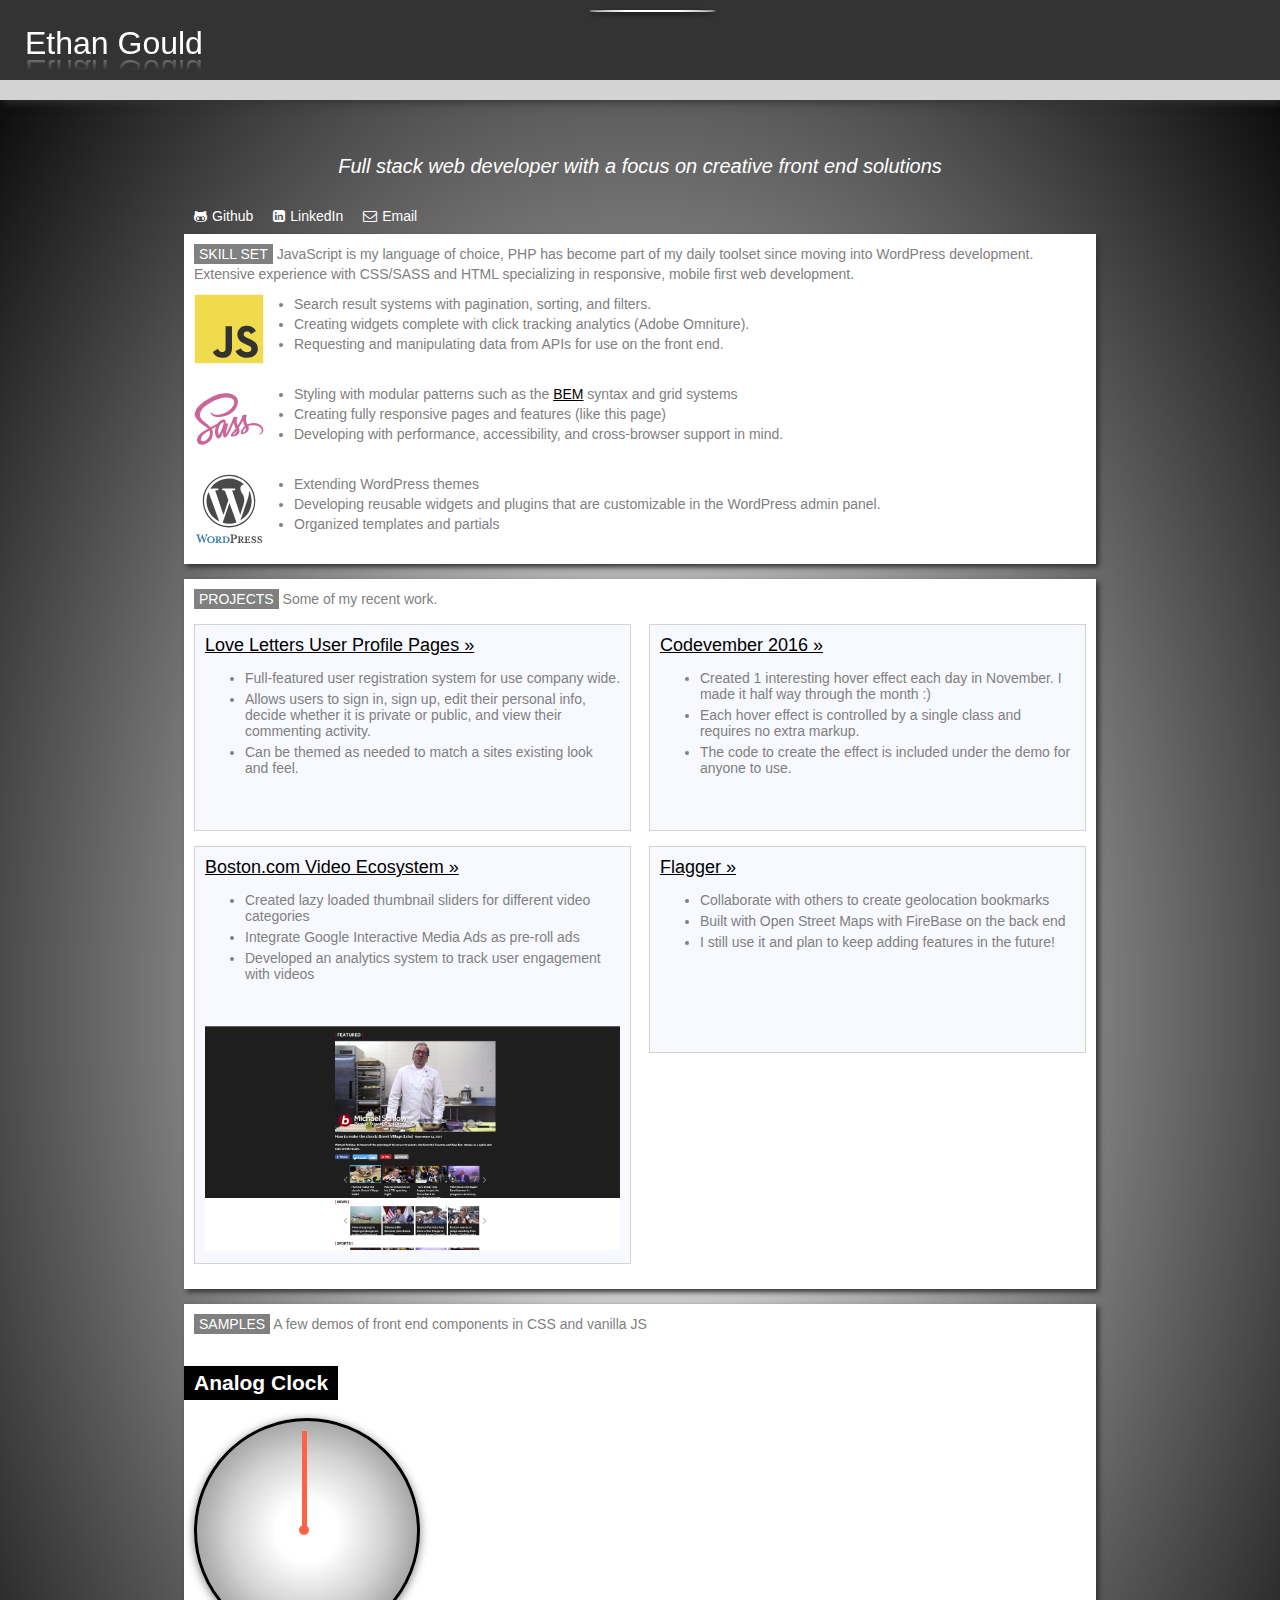
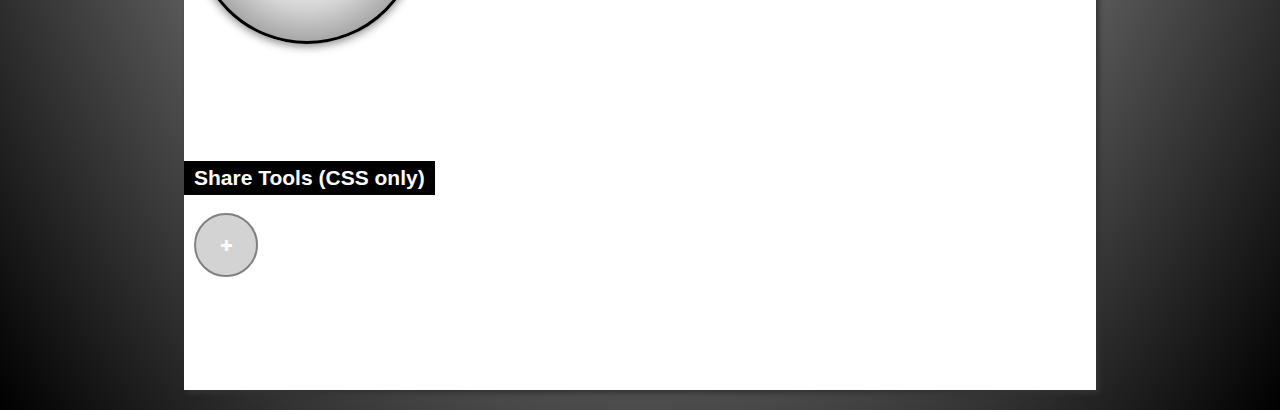
==== commit e5d957aa: "updates to share tools" ====
--- a/new-new/index.html
+++ b/new-new/index.html
@@ -131,12 +131,12 @@
         <div class="sample">
           <div class="sample-title"><h2>Share Tools (CSS only)</h2></div>
           <div class="share-tools js-share-tools">
-            <div class="share-tools__btn share-tools__trigger js-share-btn">+</div>
+            <div class="share-tools__btn share-tools__trigger js-share-btn"><i class="fa fa-plus" aria-hidden="true"></i></div>
             <div class="share-tools__btns-wrap">
               <div class="share-tools__btns js-share-btns">
-                <div id="facebook" class="share-tools__btn">f</div>
-                <div id="twitter" class="share-tools__btn">t</div>
-                <div id="google"  class="share-tools__btn">g+</div>
+                <div id="facebook" title="share to Facebook" class="share-tools__btn"><i class="fa fa-facebook" aria-hidden="true"></i></div>
+                <div id="twitter" title="share to Twitter"class="share-tools__btn"><i class="fa fa-twitter" aria-hidden="true"></i></div>
+                <div id="google"  title="share to Google+" class="share-tools__btn"><i class="fa fa-google-plus" aria-hidden="true"></i></div>
               </div>
             </div>
           </div>
--- a/new-new/styles/main.css
+++ b/new-new/styles/main.css
@@ -150,6 +150,10 @@
 	margin: 0 auto;
 }
 
+.contact-list__btn:hover {
+	transform: scale(1.03);
+}
+
 .contact-list__btn {
 	display: inline-block;
 	float: left;
@@ -158,6 +162,7 @@
 	font-family: 'Ubuntu', sans-serif;
 	font-size: 14px;
 	color: white;
+	transition: transform 0.3s;
 }
 
 .contact-list__btn i {
@@ -384,6 +389,7 @@
 
 .share-tools__btns-wrap {
 	overflow: hidden;
+	padding-right: 8px;
 }
 
 .share-tools__btns {
@@ -391,7 +397,8 @@
 	transform: translateX(-100%);
 	transition: transform 1s;
 	animation-name: collapse;
-	animation-duration: 1s;
+	animation-duration: 0.8s;
+	animation-timing-function: cubic-bezier(0.39, 0.91, 0.42, 0.95)
 	animation-fill-mode: forwards;
 }
 
@@ -400,35 +407,57 @@
 	float: left;
 	width: 20px;
 	height: 20px;
-	padding: 20px;
+	padding: 23px 20px 17px;
 	border-radius: 50%;
-	background-color: white;
-	border: 1px solid black;
+	background-color: lightgray;
+	border: 2px solid gray;
 	color: black;
 	text-align: center;
 	cursor: pointer;
-	transition: transform 1s;
-}
-
-.share-tools__btn#facebook { background-color: steelblue; }
-.share-tools__btn#twitter { background-color: skyblue; }
-.share-tools__btn#google { background-color: tomato; }
-
-.share-tools__trigger:hover { transform: rotate(1turn); }
+	margin-right: 3px;
+}
+
+.share-tools__btn#facebook {
+	background-color: steelblue;
+	border: 2px solid #315a7d;
+}
+.share-tools__btn#twitter {
+	background-color: skyblue;
+	border: 2px solid #6ca4c8;
+}
+.share-tools__btn#google {
+	background-color: tomato;
+	border: 2px solid #cc1f00;
+}
+
+.share-tools__trigger:hover {
+	transform: rotate(1turn);
+	transition: transform 0.5s;
+}
 .share-tools--active:hover { display: inline-block; }
 
 .share-tools--active .share-tools__btns {
 	padding-left: 25px;
 	animation-name: expand;
-	animation-duration: 1s;
+	animation-duration: 0.5s;
+	animation-timing-function: cubic-bezier(0, 0.81, 0.6, 1.17);
 	animation-fill-mode: forwards;
+}
+
+.share-tools__btn i {
+	transition: transform 0.3s;
+	color: white;
+}
+
+.share-tools--active .share-tools__btn:not(.share-tools__trigger):hover i {
+	transform: scale(1.2);
 }
 
 @keyframes expand {
   0% { opacity: 0; }
   90% { opacity: 1; }
   100% {
-    transform: translateX(-12%);
+    transform: translateX(-11%);
     opacity: 1;
     z-index: 100;
 	}
@@ -439,7 +468,7 @@
     transform: translateX(0);
     opacity: 1;
   }
-  100% { opacity: 0; }
+  30% { opacity: 0; }
 }
 
 
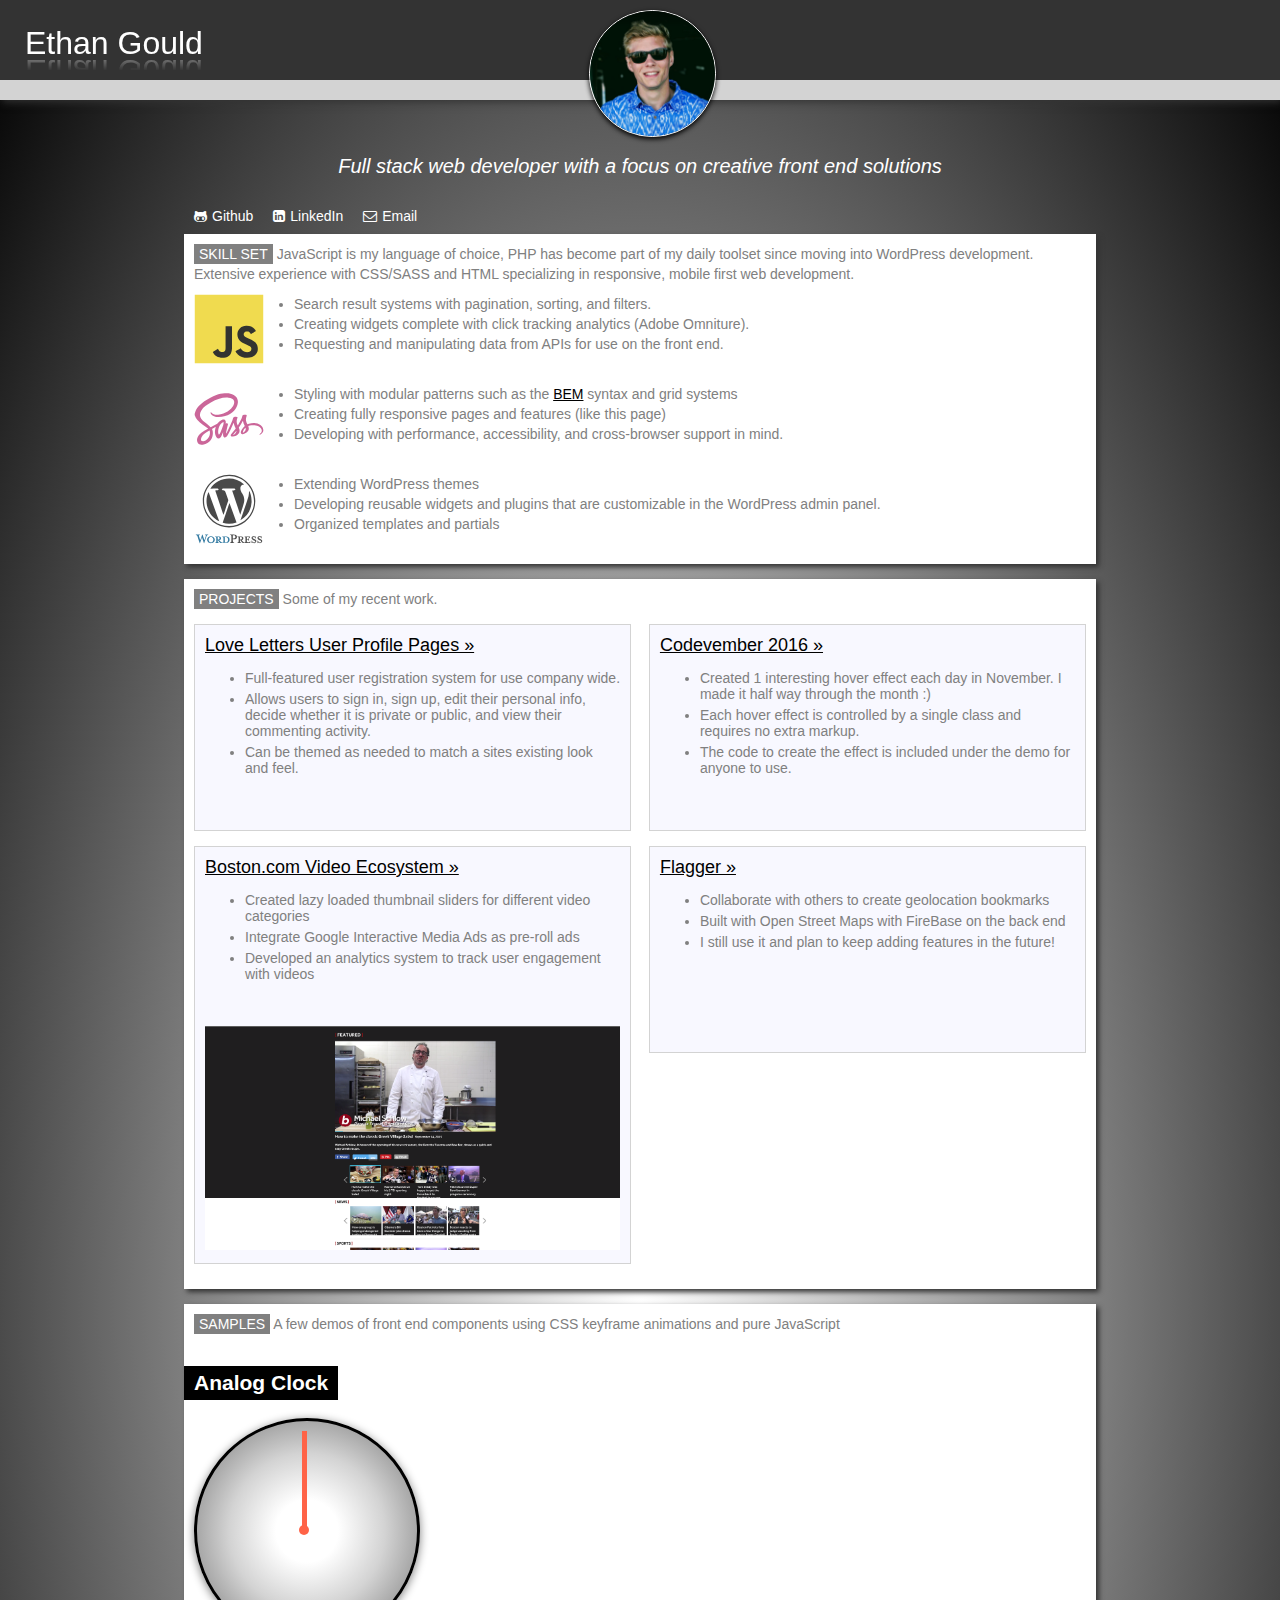
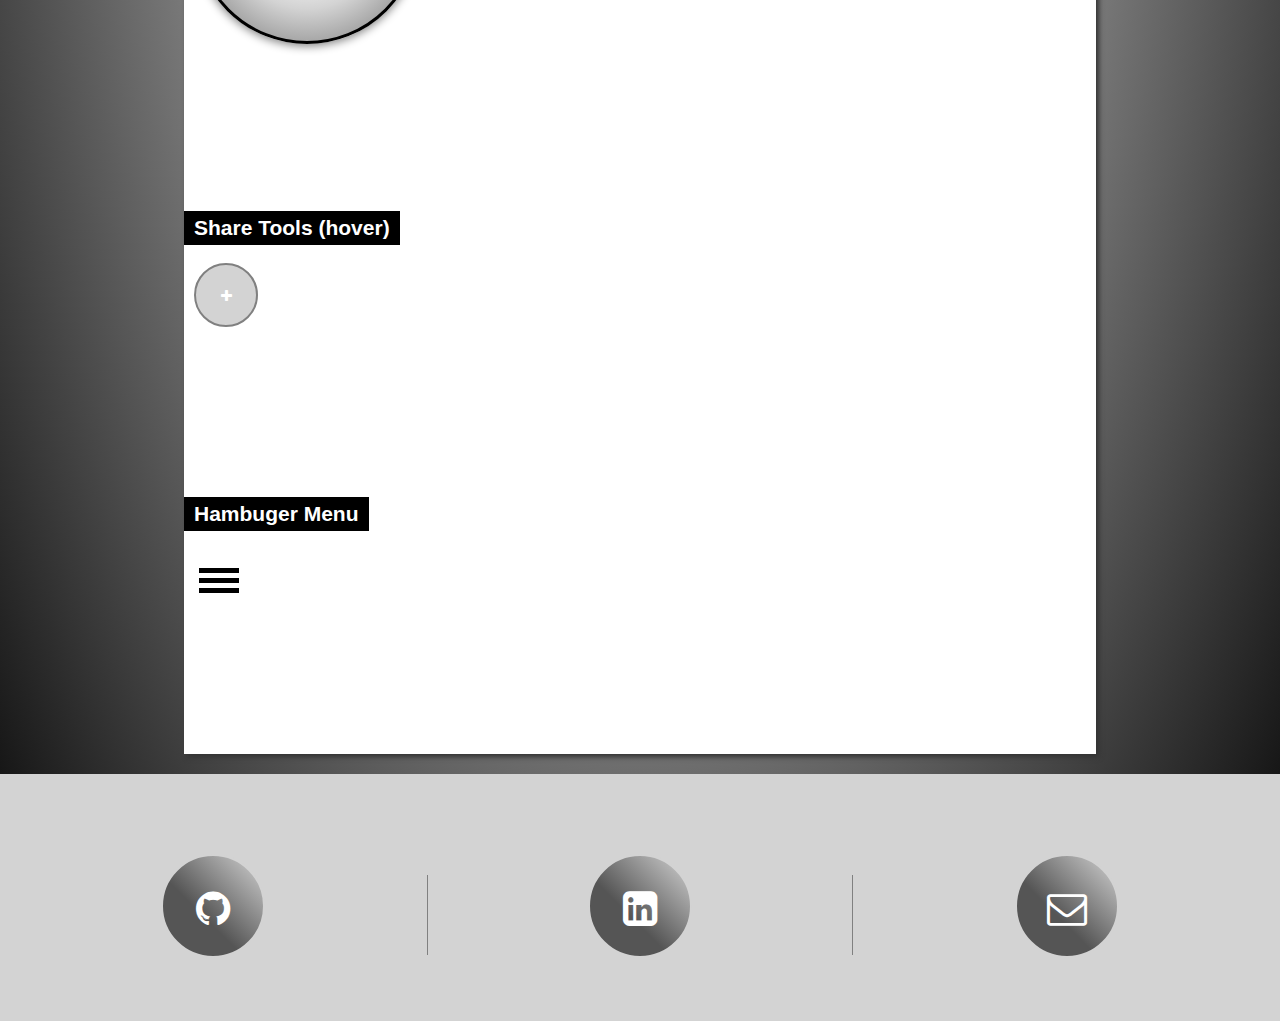
==== commit 10e9a5c6: "updated profile pic from vacation w00t" ====
--- a/new-new/index.html
+++ b/new-new/index.html
@@ -3,17 +3,16 @@
 <head>
 	<title>Ethan Gould Portfolio</title>
   <meta name="viewport" content="width=device-width, initial-scale=1">
-  <link rel='stylesheet' type='text/css' href='styles/lib/font-awesome.min.css'>
-  <link rel='stylesheet' type='text/css' href='styles/main.css'>
-  <script type="text/javascript" src='scripts/jquery.js'></script>
-  <script type="text/javascript" src='scripts/main.js'></script>
+  <link rel="stylesheet" type="text/css" href="styles/lib/font-awesome.min.css">
+  <link rel="stylesheet" type="text/css" href="styles/main.css">
+  <script type="text/javascript" src="scripts/main.js"></script>
 </head>
 <body>
-	<div class='site-container'>
-    <div class="site-header">
+	<div class="site-container">
+    <div class="site-header js-site-header">
       <div class="site-header-top">
         <p class="site-header__name">Ethan Gould</p>
-        <img src="./images/ethan-profile-pic.jpg" alt="" class="site-header__img">
+        <img src="./images/ethan-profile-pic.png" alt="Ethan Gould profile" class="site-header__img">
         <p class="content-header__text">Full stack web developer with a focus on creative front end solutions</p>
       </div>
     </div>
@@ -115,7 +114,7 @@
       </div>
 
       <div class="content-card">
-        <p class="projects-card-title info-content"><span class="info-title">Samples</span> A few demos of front end components in CSS and vanilla JS</a></p>
+        <p class="projects-card-title info-content"><span class="info-title">Samples</span> A few demos of front end components using CSS keyframe animations and pure JavaScript</a></p>
 
         <div class="sample">
           <div class="sample-title"><h2>Analog Clock</h2></div>
@@ -129,7 +128,7 @@
         </div>
 
         <div class="sample">
-          <div class="sample-title"><h2>Share Tools (CSS only)</h2></div>
+          <div class="sample-title"><h2>Share Tools (hover)</h2></div>
           <div class="share-tools js-share-tools">
             <div class="share-tools__btn share-tools__trigger js-share-btn"><i class="fa fa-plus" aria-hidden="true"></i></div>
             <div class="share-tools__btns-wrap">
@@ -142,8 +141,42 @@
           </div>
         </div>
 
-      </div>
-    </div>
+        <div class="sample">
+          <div class="sample-title"><h2>Hambuger Menu</h2></div>
+          <div class="hamburger-menu">
+            <div class="hamburger">
+              <span id="top" class="hamburger__bar"></span>
+              <span id="middle" class="hamburger__bar"></span>
+              <span id="bottom" class="hamburger__bar"></span>
+            </div>
+
+            <ul class="hamburger-menu__items">
+              <li class="hamburger-menu__item">Home</li>
+              <li class="hamburger-menu__item">Contact</li>
+              <li class="hamburger-menu__item">About</li>
+            </ul>
+          </div>
+        </div>
+      </div><!-- samples -->
+    </div><!-- site-content -->
+
+    <footer class="footer">
+      <ul class="footer__links">
+        <li id="github" class="footer__link-box">
+          <a target="_blank" href="//github.com/EthanGould" class="footer__link "><i class="fa fa-github" aria-hidden="true"></i></a>
+          <div class="footer__link-wrap">github.com/EthanGould &raquo;</div>
+        </li>
+        <li id="linkedin" class="footer__link-box">
+          <a target="_blank" href="//www.linkedin.com/in/ethangould" class="footer__link "><i class="fa fa-linkedin-square" aria-hidden="true"></i></a>
+          <div class="footer__link-wrap">linkedin.com/in/ethangould &raquo;</div>
+        </li>
+        <li id="email" class="footer__link-box">
+          <a target="_blank" href="mailto:ethan.g.907@gmail.com?subject=Let's Talk" class="footer__link "><i class="fa fa-envelope-o" aria-hidden="true"></i></a>
+          <div class="footer__link-wrap">ethan.g.907@gmail.com &raquo;</div>
+        </li>
+      </ul>
+    </footer>
+
   </div><!-- site-container -->
 </body>
 </html>
--- a/new-new/styles/main.css
+++ b/new-new/styles/main.css
@@ -129,7 +129,6 @@
 	padding: 10px;
 	margin: 0 auto 15px auto;
 	display: table;
-
 	font-family: 'Ubuntu', sans-serif;
 	font-size: 14px;
 	box-sizing: border-box;
@@ -151,7 +150,7 @@
 }
 
 .contact-list__btn:hover {
-	transform: scale(1.03);
+	color: lightgray;
 }
 
 .contact-list__btn {
@@ -162,7 +161,7 @@
 	font-family: 'Ubuntu', sans-serif;
 	font-size: 14px;
 	color: white;
-	transition: transform 0.3s;
+	transition: color 0.3s;
 }
 
 .contact-list__btn i {
@@ -289,7 +288,61 @@
 	margin-bottom: 15px;
 }
 
-
+.footer {
+	background-color: lightgray;
+	padding: 80px 10px 0;
+}
+
+.footer__links {
+	display: column;
+	margin: 0;
+	padding: 0;
+	text-align: center;
+	list-style: none;
+}
+
+.footer__link-wrap {
+	display: block;
+	color: #333;
+	text-decoration: none;
+	font-size: 18px;
+	font-family: sans-serif;
+	padding: 6px 8px;
+	background-color: white;
+	transition: opacity 0.3s, background-color 0.3s;
+}
+
+.footer__link-box {
+	flex: 1;
+	margin-bottom: 30px;
+	position: relative;
+	clear: left;
+}
+
+.footer__link-box:before {
+	left: 0;
+}
+
+.footer__link-box:after {
+	right: 0;
+}
+
+.footer__link {
+	height: 100px;
+	width: 100px;
+	margin: -40px auto 70px;
+	float: left;
+	border-radius: 50%;
+	border: 2px solid lightgray;
+	background: linear-gradient(to left bottom, lightgray, #555 60%);
+	transition: box-shadow 0.3s;
+}
+
+.footer__link i {
+	font-size: 50px;
+	margin-top: 25px;
+	color: white;
+}
 
 /*
  *---------------------------
@@ -298,7 +351,7 @@
 */
 
 .sample {
-	margin-bottom: 100px;
+	margin-bottom: 150px;
 }
 
 .sample-title h2 {
@@ -393,6 +446,7 @@
 }
 
 .share-tools__btns {
+	width: 230px;
 	opacity: 0;
 	transform: translateX(-100%);
 	transition: transform 1s;
@@ -434,10 +488,11 @@
 	transform: rotate(1turn);
 	transition: transform 0.5s;
 }
+
 .share-tools--active:hover { display: inline-block; }
 
 .share-tools--active .share-tools__btns {
-	padding-left: 25px;
+	padding-left: 29px;
 	animation-name: expand;
 	animation-duration: 0.5s;
 	animation-timing-function: cubic-bezier(0, 0.81, 0.6, 1.17);
@@ -457,7 +512,9 @@
   0% { opacity: 0; }
   90% { opacity: 1; }
   100% {
-    transform: translateX(-11%);
+    -webkit-transform: translateX(-11%);/* Ch <36, Saf 5.1+, iOS < 9.2, An =<4.4.4 */
+      -ms-transform: translateX(-11%);/* IE 9 */
+          transform: translateX(-11%);/* IE 10, Fx 16+, Op 12.1+ */
     opacity: 1;
     z-index: 100;
 	}
@@ -465,10 +522,154 @@
 
 @keyframes collapse {
   0% {
-    transform: translateX(0);
+    -webkit-transform: translateX(0);/* Ch <36, Saf 5.1+, iOS < 9.2, An =<4.4.4 */
+      -ms-transform: translateX(0);/* IE 9 */
+          transform: translateX(0);/* IE 10, Fx 16+, Op 12.1+ */
     opacity: 1;
   }
   30% { opacity: 0; }
+}
+
+
+/*
+ * Hamburger Menu
+ */
+
+.hamburger {
+	position: relative;
+	height: 26px;
+	width: 40px;
+	padding-left: 5px;
+	margin-bottom: 5px;
+	cursor: pointer;
+}
+
+.hamburger__bar {
+	position: absolute;
+	display: block;
+	width: 40px;
+	height: 5px;
+	margin: 0 auto;
+	background-color: black;
+	transition: color 0.3s;
+}
+
+.open .hamburger__bar {
+	background-color: #f44242;
+}
+
+.hamburger #top {
+	top: 0;
+	animation: resetRight 0.5s;
+	animation-fill-mode: forwards;
+}
+
+.hamburger #middle {
+	top: 10px;
+	opacity: 1;
+	transition: opacity 0.7s;
+}
+.hamburger #bottom {
+	top: 20px;
+	animation: resetLeft 0.5s;
+	animation-fill-mode: forwards;
+}
+
+.open #top {
+	animation: leftX 0.5s;
+	animation-fill-mode: forwards;
+}
+
+.open #middle {
+	opacity: 0;
+	transition: opacity 0.2s;
+}
+.open #bottom {
+	animation: rightX 0.5s;
+	animation-fill-mode: forwards;
+}
+
+.hamburger-menu__items {
+	transition: all 2s;
+	display: none;
+}
+
+.open .hamburger-menu__items {
+	display: block;
+}
+
+.hamburger-menu.open {
+	background-color: gray;
+	display: inline-block;
+	width: auto;
+	transition: background-color 1s;
+	box-shadow: 5px 5px 10px grey;
+}
+
+.hamburger-menu {
+	padding: 20px 0 0;
+	width: 40px;
+}
+
+
+/**
+ * Hamburger Menu Items
+ */
+
+.hamburger-menu__items {
+	margin: 0;
+	padding: 0;
+	list-style: none;
+}
+
+.hamburger-menu__item {
+	padding: 10px 30px;
+	cursor: pointer;
+	color: white;
+	font-family: sans-serif;
+	font-size: 22px;
+	transition: background-color 0.2s;
+}
+
+.hamburger-menu__item:hover {
+	background-color: darkgray;
+}
+
+@keyframes leftX {
+	100% {
+		top: 5px;
+		transform: rotate(-45deg);
+	}
+}
+
+@keyframes rightX {
+	100% {
+		top: 5px;
+		transform: rotate(45deg);
+	}
+}
+
+
+@keyframes resetLeft {
+	0% {
+		top: 5px;
+		transform: rotate(45deg);
+	}
+	100% {
+		transform: rotate(0deg);
+		top: 20px;
+	}
+}
+
+@keyframes resetRight {
+	0% {
+		top: 5px;
+		transform: rotate(-45deg);
+	}
+	100% {
+		transform: rotate(0deg);
+		top: 0;
+	}
 }
 
 
@@ -543,6 +744,59 @@
  	 * /SITE HEADER
  	 *---------------------------
 	*/
+
+	/*
+ 	 *---------------------------
+ 	 * SITE FOOTER
+ 	 *---------------------------
+	*/
+
+	.footer {
+		padding: 80px 0 0;
+	}
+
+	.footer__link {
+		margin: 0 auto 30px;
+		float: none;
+		display: block;
+	}
+
+	.footer__links {
+		display: flex;
+	}
+
+	.footer__link:hover {
+		box-shadow: 0 3px 10px #777;
+	}
+	
+	.footer__link-wrap {
+		opacity: 0;
+	}
+
+	.footer__link:hover ~ .footer__link-wrap {
+		background-color: #eee;
+		opacity: 1;
+	}
+
+	.footer__link-box {
+		margin-bottom: 0;
+	}
+
+	.footer__link-box:nth-child(2):before,
+	.footer__link-box:nth-child(2):after {
+		content: '';
+		height: 80px;
+		width: 1px;
+		display: inline-block;
+		position: absolute;
+		top: 12%;
+		background-color: gray;
+	}
+
+	.footer__link i {
+		font-size: 40px;
+		margin-top: 33px;
+	}
 
 	/*
 	 *---------------------------
@@ -594,6 +848,8 @@
 }
 
 
+
+
 @media (min-width: 1040px) {
 	.site-header.minimize .content-header__text {
 		opacity: 1;
